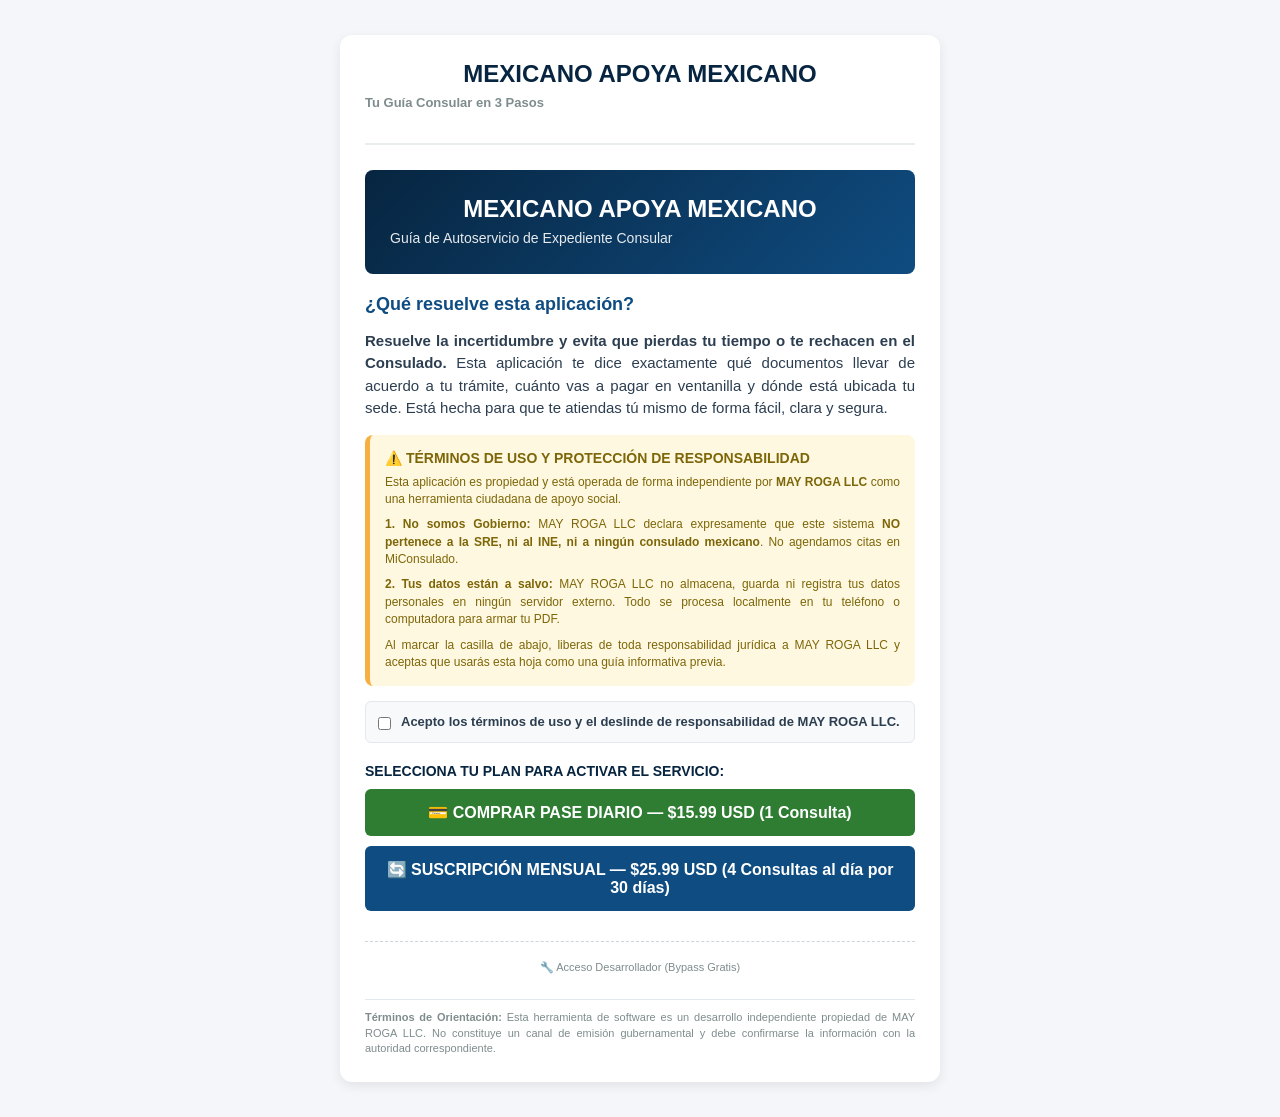
==== static/index.html @ b771fd0f "Update security function and add Stripe integration" ====
<!-- static/index.html -->
<!DOCTYPE html>
<html lang="es">
<head>
 <meta charset="UTF-8">
 <meta name="viewport" content="width=device-width, initial-scale=1.0">
 <title>MEXICANO APOYA MEXICANO - Tu Guía Consular</title>
 <style>
 :root {
 --primary: #0f4c81;
 --primary-dark: #072540;
 --accent: #2e7d32;
 --danger: #c62828;
 --bg: #f4f6f9;
 --card: #ffffff;
 --text: #2c3e50;
 --muted: #7f8c8d;
 --warn: #f5b041;
 }
 * { box-sizing: border-box; margin: 0; padding: 0; font-family: 'Segoe UI', Arial, sans-serif; }
 body { background-color: var(--bg); color: var(--text); padding: 15px; font-size: 15px; }
 .container { max-width: 600px; margin: 20px auto; background: var(--card); padding: 25px; border-radius: 12px; box-shadow: 0 4px 12px rgba(0,0,0,0.08); }
 .header { text-align: center; margin-bottom: 25px; border-bottom: 2px solid #eaeded; padding-bottom: 15px; }
 .header h1 { color: var(--primary-dark); font-size: 24px; margin-bottom: 5px; }
 .header p { color: var(--muted); font-size: 13px; font-weight: bold; }
 .hero-banner { background: linear-gradient(135deg, var(--primary-dark) 0%, var(--primary) 100%); color: white; padding: 25px; border-radius: 8px; text-align: center; margin-bottom: 20px; }
 .hero-banner h1 { font-size: 24px; margin-bottom: 5px; color: white; border: none; }
 .hero-banner p { font-size: 14px; opacity: 0.9; margin: 0; }
 .step { display: none; }
 .step.active { display: block; }
 h2 { color: var(--primary); font-size: 18px; margin-bottom: 15px; font-weight: 600; }
 p { margin-bottom: 15px; line-height: 1.5; text-align: justify; }
 .form-group { margin-bottom: 18px; position: relative; }
 .form-group label { display: block; font-weight: bold; font-size: 13px; margin-bottom: 6px; text-transform: uppercase; color: var(--primary-dark); }
 .form-group input, .form-group select { width: 100%; padding: 12px; border: 2px solid #bdc3c7; border-radius: 6px; font-size: 15px; outline: none; }
 .form-group input:focus, .form-group select:focus { border-color: var(--primary); }
 .btn-voz { background: #edf2f7; border: 1px solid #cbd5e0; padding: 6px 12px; border-radius: 4px; font-size: 12px; cursor: pointer; font-weight: bold; margin-top: 5px; display: inline-flex; align-items: center; gap: 5px; color: var(--primary-dark); }
 .btn-voz:hover { background: #e2e8f0; }
 .btn { display: block; width: 100%; background: var(--primary); color: white; padding: 14px; border: none; border-radius: 6px; font-size: 16px; font-weight: bold; cursor: pointer; text-align: center; text-decoration: none; margin-top: 10px; transition: background 0.2s; }
 .btn:hover:not(:disabled) { background: var(--primary-dark); }
 .btn:disabled { background: #bdc3c7; cursor: not-allowed; }
 .btn-secondary { background: #7f8c8d; }
 .btn-secondary:hover { background: #616a6b; }
 .btn-danger { background: var(--danger); }
 .btn-danger:hover { background: #921b1b; }
 .grid-options { display: grid; grid-template-columns: 1fr; gap: 12px; margin: 20px 0; }
 .option-btn { background: #f8f9fa; border: 2px solid #e2e8f0; padding: 18px; border-radius: 8px; text-align: left; width: 100%; cursor: pointer; transition: 0.2s; }
 .option-btn:hover { border-color: var(--primary); background: #edf2f7; }
 .option-btn strong { display: block; font-size: 16px; color: var(--primary-dark); margin-bottom: 4px; }
 .option-btn span { display: block; font-size: 12px; color: var(--muted); white-space: normal; }
 .radio-group { display: flex; flex-direction: column; gap: 10px; margin-bottom: 20px; }
 .radio-label { display: flex; align-items: center; gap: 12px; background: #f8f9fa; padding: 14px; border: 2px solid #e2e8f0; border-radius: 6px; cursor: pointer; font-size: 16px; font-weight: bold; }
 .radio-label input { width: 18px; height: 18px; cursor: pointer; }
 .box-info { padding: 15px; border-radius: 8px; margin-bottom: 15px; font-size: 14px; border-left: 5px solid; }
 .box-info.success { background: #e8f5e9; border-left-color: var(--accent); color: #1b5e20; }
 .box-info.danger { background: #ffebee; border-left-color: var(--danger); color: #b71c1c; }
 .box-info.warning { background: #fff8e1; border-left-color: #f5b041; color: #7d6608; }
 .result-section { margin-top: 15px; border-top: 1px solid #e2e8f0; padding-top: 12px; }
 .result-section h3 { font-size: 13px; color: var(--primary); margin-bottom: 5px; text-transform: uppercase; }
 .result-section p { font-size: 14px; margin: 0 0 5px 0; }
 .result-list { list-style: none; padding-left: 0; }
 .result-list li { font-size: 14px; position: relative; padding-left: 15px; margin-bottom: 4px; }
 .result-list li::before { content: "•"; color: var(--primary); position: absolute; left: 0; font-weight: bold; }
 .pdf-modal { display: none; position: fixed; top: 0; left: 0; width: 100%; height: 100%; background: rgba(0,0,0,0.6); z-index: 1000; align-items: center; justify-content: center; padding: 15px; }
 .pdf-modal.active { display: flex; }
 .pdf-box { background: white; width: 100%; max-width: 550px; height: 80vh; border-radius: 8px; display: flex; flex-direction: column; overflow: hidden; box-shadow: 0 5px 20px rgba(0,0,0,0.3); }
 .pdf-header { background: #f8f9fa; padding: 12px 15px; display: flex; justify-content: space-between; align-items: center; border-bottom: 1px solid #e2e8f0; }
 .pdf-header h3 { font-size: 15px; color: var(--primary-dark); margin: 0; }
 .pdf-body { flex-grow: 1; background: #717d7e; }
 .pdf-footer { background: #f8f9fa; padding: 10px 15px; display: flex; justify-content: flex-end; border-top: 1px solid #e2e8f0; }
 .disclaimer { font-size: 11px; color: var(--muted); margin-top: 25px; text-align: justify; line-height: 1.4; border-top: 1px solid #e2e8f0; padding-top: 10px; }
 
 /* Estilos específicos para la Triple Revisión en letras rojas llamativas */
 .alerta-roja-critica { color: var(--danger); font-size: 17px; font-weight: bold; text-transform: uppercase; border: 2px dashed var(--danger); padding: 15px; border-radius: 8px; background: #fff5f5; margin-bottom: 20px; line-height: 1.4; text-align: justify; }
 </style>
</head>
<body>
<div class="container">
 <div class="header">
 <h1>MEXICANO APOYA MEXICANO</h1>
 <p>Tu Guía Consular en 3 Pasos</p>
 </div>

 <!-- PASO 0: EXPLICACIÓN DE ENTRADA, MURO DE PAGO STRIPE Y ACCESO DEV -->
 <div id="paso-legal" class="step active">
 <div class="hero-banner">
 <h1>MEXICANO APOYA MEXICANO</h1>
 <p>Guía de Autoservicio de Expediente Consular</p>
 </div>
 <h2>¿Qué resuelve esta aplicación?</h2>
 <p><strong>Resuelve la incertidumbre y evita que pierdas tu tiempo o te rechacen en el Consulado.</strong> Esta aplicación te dice exactamente qué documentos llevar de acuerdo a tu trámite, cuánto vas a pagar en ventanilla y dónde está ubicada tu sede. Está hecha para que te atiendas tú mismo de forma fácil, clara y segura.</p>
 
 <div class="box-info warning">
 <strong>⚠️ TÉRMINOS DE USO Y PROTECCIÓN DE RESPONSABILIDAD</strong>
 <p style="font-size: 12px; margin-top: 8px; margin-bottom: 8px; line-height: 1.45;">
 Esta aplicación es propiedad y está operada de forma independiente por <strong>MAY ROGA LLC</strong> como una herramienta ciudadana de apoyo social.
 </p>
 <p style="font-size: 12px; margin-bottom: 8px; line-height: 1.45;">
 <strong>1. No somos Gobierno:</strong> MAY ROGA LLC declara expresamente que este sistema <strong>NO pertenece a la SRE, ni al INE, ni a ningún consulado mexicano</strong>. No agendamos citas en MiConsulado.
 </p>
 <p style="font-size: 12px; margin-bottom: 8px; line-height: 1.45;">
 <strong>2. Tus datos están a salvo:</strong> MAY ROGA LLC no almacena, guarda ni registra tus datos personales en ningún servidor externo. Todo se procesa localmente en tu teléfono o computadora para armar tu PDF.
 </p>
 <p style="font-size: 12px; margin-bottom: 0; line-height: 1.45;">
 Al marcar la casilla de abajo, liberas de toda responsabilidad jurídica a MAY ROGA LLC y aceptas que usarás esta hoja como una guía informativa previa.
 </p>
 </div>

 <div style="background: #f8f9fa; padding: 12px; border-radius: 6px; border: 1px solid #e2e8f0; margin-bottom: 15px;">
  <label style="display: flex; align-items: flex-start; gap: 10px; cursor: pointer; font-size: 13px; font-weight: bold;">
   <input type="checkbox" id="check-legal" onchange="validarCheck()" style="margin-top: 3px; width: auto; height: auto;">
   <span>Acepto los términos de uso y el deslinde de responsabilidad de MAY ROGA LLC.</span>
  </label>
 </div>

 <!-- CONTENEDOR COMERCIAL: BOTONES DEL MURO DE PAGO DE STRIPE (DESACTIVADOS HASTA MARCAR LA CASILLA) -->
 <div id="muro-pago-stripe" style="margin-top: 20px;">
     <h3 style="font-size: 14px; color: var(--primary-dark); margin-bottom: 10px; text-transform: uppercase; font-weight: bold;">Selecciona tu plan para activar el servicio:</h3>
     <button id="btn-plan-diario" class="btn" style="background: var(--accent);" onclick="solicitarAccesoStripe('diario')" disabled>💳 COMPRAR PASE DIARIO — $15.99 USD (1 Consulta)</button>
     <button id="btn-plan-mensual" class="btn" style="background: var(--primary);" onclick="solicitarAccesoStripe('mensual')" disabled>🔄 SUSCRIPCIÓN MENSUAL — $25.99 USD (4 Consultas al día por 30 días)</button>
 </div>

 <!-- BOTÓN DE ACCESO DE CONFIANZA PARA CONTINUAR TRAS EL PAGO -->
 <button id="btn-comenzar" class="btn btn-secondary" style="display:none;" onclick="irAPaso('paso-datos')">ENTENDIDO Y COMENZAR FORMULARIO</button>

 <!-- BOTÓN OCULTO PARA EL DESARROLLADOR (BYPASS DE PAGO) -->
 <div style="margin-top: 30px; text-align: center; border-top: 1px dashed #cbd5e0; padding-top: 15px;">
     <a href="#" style="font-size: 11px; color: var(--muted); text-decoration: none;" onclick="document.getElementById('form-dev-oculto').style.display='block'; return false;">🔧 Acceso Desarrollador (Bypass Gratis)</a>
     <div id="form-dev-oculto" style="display: none; margin-top: 10px; background: #edf2f7; padding: 10px; border-radius: 6px;">
         <input type="text" id="dev-user" placeholder="Username" style="margin-bottom: 5px; padding: 6px; font-size: 12px; width: 100%;">
         <input type="password" id="dev-pass" placeholder="Password" style="margin-bottom: 5px; padding: 6px; font-size: 12px; width: 100%;">
         <button type="button" class="btn" style="padding: 6px; font-size: 12px; margin: 0;" onclick="bypassDesarrollador(document.getElementById('dev-user').value, document.getElementById('dev-pass').value)">Validar Acceso</button>
     </div>
 </div>
 </div>

 <!-- PASO 1: TUS DATOS BÁSICOS -->
 <div id="paso-datos" class="step">
 <h2>Paso 1: Tus Datos Básicos de Ventanilla</h2>
 <p>Escribe tu información tal como viene en tus papeles. Esto se imprimirá en tu hoja para que la leas si te pones nervioso frente al cónsul.</p>
 
 <div class="form-group">
  <label>Nombre y Apellidos Completos:</label>
  <input type="text" id="input-nombre" placeholder="Ej. Juan Pérez López">
  <button type="button" id="btn-voz-nombre" class="btn-voz" onclick="activarMicrofono('input-nombre')">🎙️ Dictar Nombre</button>
 </div>
 
 <div class="form-group">
  <label>Fecha de Nacimiento:</label>
  <input type="text" id="input-fecha" placeholder="Ej. 15 de Mayo de 1985">
  <button type="button" id="btn-voz-fecha" class="btn-voz" onclick="activarMicrofono('input-fecha')">🎙️ Dictar Fecha</button>
 </div>

 <div class="form-group">
  <label>¿Qué edad tienes? (Escribe solo números):</label>
  <input type="number" id="input-edad" placeholder="Ej. 34">
 </div>

 <div class="form-group">
  <label>Lugar de Origen (Estado de México):</label>
  <select id="input-origen">
   <option value="Michoacán">Michoacán</option>
   <option value="Jalisco">Jalisco</option>
   <option value="Guanajuato">Guanajuato</option>
   <option value="Puebla">Puebla</option>
   <option value="Guerrero">Guerrero</option>
   <option value="Oaxaca">Oaxaca</option>
   <option value="Veracruz">Veracruz</option>
   <option value="Estado de México">Estado de México</option>
   <option value="Ciudad de México">Ciudad de México</option>
   <option value="Nací en USA (Hijo de padres mexicanos)">Nací en USA (Hijo de padres mexicanos)</option>
   <option value="Otro Estado de México">Otro Estado de México</option>
  </select>
 </div>
 
 <div class="form-group">
  <label>Dirección Completa en Estados Unidos:</label>
  <input type="text" id="input-direccion" placeholder="Calle, Número, Ciudad, Estado, Código Postal">
  <button type="button" id="btn-voz-direccion" class="btn-voz" onclick="activarMicrofono('input-direccion')">🎙️ Dictar Dirección</button>
 </div>
 
 <div class="form-group">
  <label>Teléfono de Contacto de 10 dígitos:</label>
  <input type="tel" id="input-tel" placeholder="Ej. 786-647-1371">
 </div>
 
 <div class="form-group">
  <label>Selecciona haciendo CLIC el Estado donde vives actualmente en USA:</label>
  <select id="input-estado">
   <option value="California">California</option>
   <option value="Texas">Texas</option>
   <option value="Florida">Florida</option>
   <option value="Illinois">Illinois</option>
   <option value="New York">New York</option>
   <option value="Arizona">Arizona</option>
   <option value="Otro">Otro Estado</option>
  </select>
 </div>
 <button class="btn" onclick="iniciarMecanismoRevision()">Siguiente: Revisar mis Datos</button>
 </div>

 <!-- PASO INTERMEDIO: CAJA DE DOBLE ALERTA Y TRIPLE CLIC OBLIGATORIO -->
 <div id="paso-triple-revision" class="step">
 <h2>🔒 Caja de Doble Alerta y Confirmación Obligatoria</h2>
 <p>Por favor escucha con mucha atención y lee la advertencia en letras rojas antes de presionar el botón.</p>
 
 <div id="texto-alerta-revision" class="alerta-roja-critica"></div>
 <div id="resumen-visual-datos" style="background: #f8f9fa; padding: 15px; border-radius: 6px; margin-bottom: 20px; border: 1px solid #cbd5e0; font-size: 14px;"></div>
 
 <div style="display: grid; grid-template-columns: 1fr 1fr; gap: 10px;">
     <button id="btn-confirmar-revision" class="btn" style="background: var(--accent); margin:0;" onclick="avanzarClicRevision()">SÍ, YA REVISÉ (1/3)</button>
     <button class="btn btn-danger" style="margin:0;" onclick="irAPaso('paso-datos')">📝 CORREGIR DATOS</button>
 </div>
 </div>

 <!-- PASO 2: SELECCIONA TU TRÁMITE -->
 <div id="paso-tramites" class="step">
 <h2>Paso 2: Selecciona tu Trámite</h2>
 <p>Presiona el documento oficial que necesitas gestionar:</p>
 <div id="lista-tramites" class="grid-options"></div>
 <button class="btn btn-secondary" onclick="irAPaso('paso-datos')">Atrás: Corregir mis Datos</button>
 </div>

 <!-- PASO 3: PREGUNTAS SÍ / NO ADAPTATIVAS -->
 <div id="paso-preguntas" class="step">
 <h2 id="pregunta-titulo">Revisión de Papeles</h2>
 <p id="pregunta-texto" style="font-size: 16px; font-weight: bold; color: var(--primary-dark); margin-bottom: 20px;"></p>
 <div id="contenedor-opciones" class="radio-group"></div>
 <button class="btn btn-secondary" onclick="abortarCuestionario()">Atrás: Cambiar de Trámite</button>
 </div>

 <!-- PASO 4: VISTA DE RESULTADOS DE LA HOJA DE RUTA FINAL -->
 <div id="paso-resultado" class="step">
 <h2>Paso 3: Tu Hoja de Ruta Consular</h2>
 <div id="res-caja-estado" class="box-info"></div>
 
 <div class="box-info success" style="border-left-color: var(--primary); background: #e8f4fd; color: #1d4ed8;">
 <strong>Tu Sede Consular Asignada:</strong>
 <p id="res-consulado" style="font-weight: bold; margin-top: 5px; margin-bottom: 2px;"></p>
 <p id="res-direccion" style="font-size: 13px; margin: 0;"></p>
 <p id="res-telefono" style="font-size: 13px; margin: 0;"></p>
 </div>

 <div id="resultado-detalles" style="background: #fdfefe; border: 1px solid #e2e8f0; padding: 15px; border-radius: 8px; margin-bottom: 20px;">
 <div class="result-section">
 <h3>Costo de Derechos Consulares:</h3>
 <p id="res-pago" style="font-weight: bold; color: var(--accent); font-size: 16px;"></p>
 </div>
 <div class="result-section">
 <h3>Estatus de tu Cita Obligatoria:</h3>
 <p id="res-cita" style="font-weight: bold;"></p>
 </div>
 <div class="result-section">
 <h3>Documentos Oficiales Requeridos:</h3>
 <ul id="res-requisitos" class="result-list"></ul>
 </div>
 <div id="seccion-faltantes" class="result-section">
 <h3 style="color: var(--danger);">¡Atención! Te hace falta conseguir esto exactamente:</h3>
 <ul id="res-faltantes" class="result-list" style="color: var(--danger); font-weight: bold;"></ul>
 </div>
 <div class="result-section">
 <h3>Pasos Recomendados:</h3>
 <ul id="res-acciones" class="result-list"></ul>
 </div>
 </div>

 <button id="pdfPreview" class="btn" style="background: #117a65;" onclick="verVistaPrevia()">👁️ REVISAR ANTES (VISTA PREVIA EN PANTALLA)</button>
 <button id="pdf" class="btn" onclick="descargarPDF()">📥 GUARDAR HOJA DE RUTA FINAL (PDF)</button>
 <button class="btn btn-secondary" onclick="reiniciarTodo()">📝 REESCRIBIR DATOS (CORREGIR ERROR)</button>
 <a id="lnk-consulado-oficial" href="#" target="_blank" class="btn" style="background: #7d6608; color: white; display: none; text-align: center;">🌐 SITIO WEB OFICIAL DEL CONSULADO</a>
 <button class="btn btn-danger" onclick="reiniciarTodo()">CERRAR SESIÓN Y SALIR</button>
 </div>

 <!-- VENTANA EMERGENTE (MODAL DE REVISIÓN DOCUMENTAL DEL VISOR) -->
 <div id="modal-pdf" class="pdf-modal">
 <div class="pdf-box">
 <div class="pdf-header">
 <h3>Revisión de tu Guía Consular</h3>
 <button onclick="cerrarVistaPrevia()" style="background:none; border:none; font-size:24px; cursor:pointer; color:#aaa;">&times;</button>
 </div>
 <div class="pdf-body">
 <iframe id="pdf-frame" src="" width="100%" height="100%" style="border:none;"></iframe>
 </div>
 <div class="pdf-footer">
 <button class="btn btn-secondary" style="margin:0; padding:8px 15px; font-size:13px;" onclick="cerrarVistaPrevia()">CERRAR REVISIÓN</button>
 </div>
 </div>
 </div>

 <!-- NOTA LEGAL / TÉRMINOS EN EL PIE DE PÁGINA PARA BLINDAJE DE MAY ROGA LLC -->
 <footer class="disclaimer">
 <strong>Términos de Orientación:</strong> Esta herramienta de software es un desarrollo independiente propiedad de MAY ROGA LLC. No constituye un canal de emisión gubernamental y debe confirmarse la información con la autoridad correspondiente.
 </footer>
</div> <!-- CIERRE CORRECTO DEL CONTENEDOR '.CONTAINER' -->

<!-- FUNCIÓN COMPLEMENTARIA DE SEGURIDAD INTEGRADA Y BLOQUE COMERCIAL DE STRIPE -->
<script>
function validarCheck() {
    const chk = document.getElementById('check-legal');
    const btnDiario = document.getElementById('btn-plan-diario');
    const btnMensual = document.getElementById('btn-plan-mensual');
    const btnComenzar = document.getElementById('btn-comenzar');
    
    if (chk) {
        if (btnDiario) btnDiario.disabled = !chk.checked;
        if (btnMensual) btnMensual.disabled = !chk.checked;
        if (btnComenzar) btnComenzar.disabled = !chk.checked;
    }
}

// 1. DISPARADOR PARA RE-DIRECCIONAR AL CLIENTE AL CHECKOUT DE STRIPE
async function solicitarAccesoStripe(tipoPlan) {
    try {
        let res = await fetch(`/api/checkout?plan=${tipoPlan}`, { method: 'POST' });
        let data = await res.json();
        if (data.url) {
            window.location.href = data.url; // Abrir la pasarela de cobro de Stripe
        } else {
            alert("Ocurrió un problema con el enlace de pago de Stripe. Intenta de nuevo.");
        }
    } catch(e) { 
        alert("Error de red al intentar conectar con Stripe."); 
    }
}

// 2. FUNCIÓN DE BYPASS GRATUITO PARA EL DESARROLLADOR CON INMUNIDAD DE REINICIOS
async function bypassDesarrollador(user, pass) {
    if (!user || !pass) { alert("Por favor escribe tu usuario y contraseña."); return; }
    try {
        let res = await fetch('/api/login-developer', {
            method: 'POST',
            headers: { 'Content-Type': 'application/json' },
            body: JSON.stringify({ username: user, password: pass })
        });
        let data = await res.json();
        if (res.ok && data.ok) {
            // Guardamos el estatus en el almacenamiento del navegador
            localStorage.setItem("modo_desarrollador", "activo");
            document.cookie = `token=${data.token}; path=/; max-age=86400; samesite=lax`;
            alert("¡Acceso de desarrollador aprobado! El muro de pago ha sido desactivado.");
            window.location.href = "/";
        } else { 
            alert("Credenciales incorrectas."); 
        }
    } catch(e) { 
        alert("Error al intentar validar tus credenciales."); 
    }
}

// 3. CAPTURAR RESPUESTA DE STRIPE TRAS EL PAGO EXITOSO
function capturarRespuestaStripe() {
    const urlParams = new URLSearchParams(window.location.search);
    const success = urlParams.get('stripe_success');
    const sessionId = urlParams.get('session_id');
    if (success === "true" && sessionId) {
        document.cookie = `token=${sessionId}; path=/; max-age=86400; samesite=lax`;
        localStorage.setItem("pago_stripe_activo", "activo");
        alert("¡Tu pago ha sido verificado con éxito!");
        window.location.href = "/";
    }
}

// Escuchar de forma automática el estatus al encender la página
document.addEventListener("DOMContentLoaded", () => {
    capturarRespuestaStripe();
    
    if (document.cookie.includes("token=") || localStorage.getItem("modo_desarrollador") === "activo" || localStorage.getItem("pago_stripe_activo") === "activo") {
        // Forzar bypass visual de botones si ya estamos autorizados
        const muro = document.getElementById('muro-pago-stripe');
        const btnComenzar = document.getElementById('btn-comenzar');
        if (muro) muro.style.display = 'none';
        if (btnComenzar) btnComenzar.style.display = 'block';
    }
});
</script>

<!-- Carga del archivo JavaScript externo optimizado con control de caché de versión -->
<script src="/static/app.js?v=10.0.6"></script>
</body>
</html>
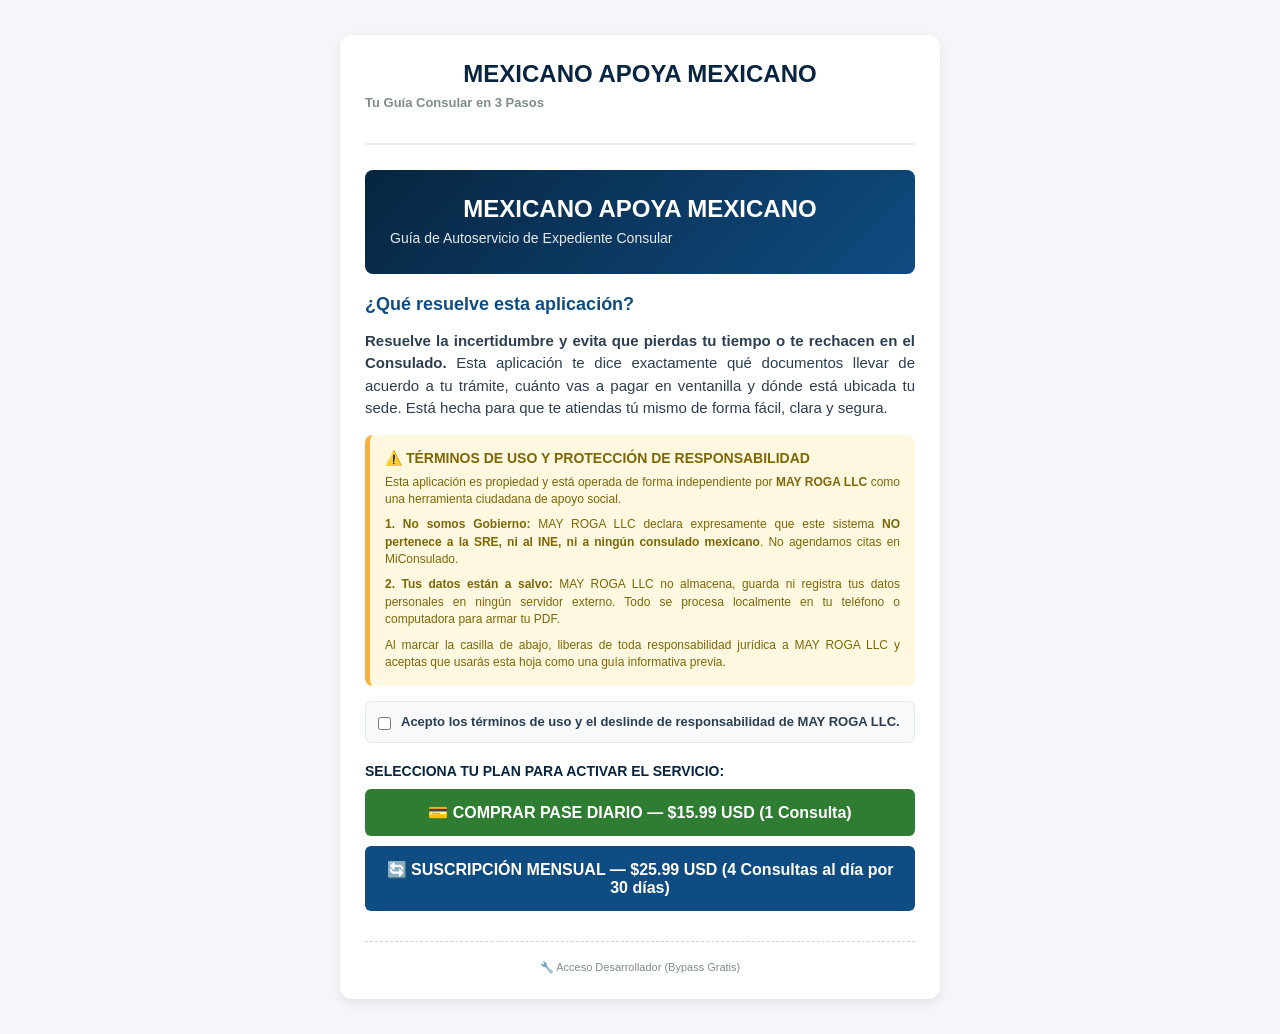
==== commit ba7bae16: "Update index.html" ====
--- a/static/index.html
+++ b/static/index.html
@@ -69,8 +69,6 @@
  .pdf-body { flex-grow: 1; background: #717d7e; }
  .pdf-footer { background: #f8f9fa; padding: 10px 15px; display: flex; justify-content: flex-end; border-top: 1px solid #e2e8f0; }
  .disclaimer { font-size: 11px; color: var(--muted); margin-top: 25px; text-align: justify; line-height: 1.4; border-top: 1px solid #e2e8f0; padding-top: 10px; }
- 
- /* Estilos específicos para la Triple Revisión en letras rojas llamativas */
  .alerta-roja-critica { color: var(--danger); font-size: 17px; font-weight: bold; text-transform: uppercase; border: 2px dashed var(--danger); padding: 15px; border-radius: 8px; background: #fff5f5; margin-bottom: 20px; line-height: 1.4; text-align: justify; }
  </style>
 </head>
@@ -81,7 +79,7 @@
  <p>Tu Guía Consular en 3 Pasos</p>
  </div>
 
- <!-- PASO 0: EXPLICACIÓN DE ENTRADA, MURO DE PAGO STRIPE Y ACCESO DEV -->
+ <!-- PASO 0: EXPLICACIÓN DE ENTRADA Y AVISO LEGAL -->
  <div id="paso-legal" class="step active">
  <div class="hero-banner">
  <h1>MEXICANO APOYA MEXICANO</h1>
@@ -105,7 +103,6 @@
  Al marcar la casilla de abajo, liberas de toda responsabilidad jurídica a MAY ROGA LLC y aceptas que usarás esta hoja como una guía informativa previa.
  </p>
  </div>
-
  <div style="background: #f8f9fa; padding: 12px; border-radius: 6px; border: 1px solid #e2e8f0; margin-bottom: 15px;">
   <label style="display: flex; align-items: flex-start; gap: 10px; cursor: pointer; font-size: 13px; font-weight: bold;">
    <input type="checkbox" id="check-legal" onchange="validarCheck()" style="margin-top: 3px; width: auto; height: auto;">
@@ -113,268 +110,151 @@
   </label>
  </div>
 
- <!-- CONTENEDOR COMERCIAL: BOTONES DEL MURO DE PAGO DE STRIPE (DESACTIVADOS HASTA MARCAR LA CASILLA) -->
  <div id="muro-pago-stripe" style="margin-top: 20px;">
      <h3 style="font-size: 14px; color: var(--primary-dark); margin-bottom: 10px; text-transform: uppercase; font-weight: bold;">Selecciona tu plan para activar el servicio:</h3>
      <button id="btn-plan-diario" class="btn" style="background: var(--accent);" onclick="solicitarAccesoStripe('diario')" disabled>💳 COMPRAR PASE DIARIO — $15.99 USD (1 Consulta)</button>
      <button id="btn-plan-mensual" class="btn" style="background: var(--primary);" onclick="solicitarAccesoStripe('mensual')" disabled>🔄 SUSCRIPCIÓN MENSUAL — $25.99 USD (4 Consultas al día por 30 días)</button>
  </div>
 
- <!-- BOTÓN DE ACCESO DE CONFIANZA PARA CONTINUAR TRAS EL PAGO -->
  <button id="btn-comenzar" class="btn btn-secondary" style="display:none;" onclick="irAPaso('paso-datos')">ENTENDIDO Y COMENZAR FORMULARIO</button>
 
- <!-- BOTÓN OCULTO PARA EL DESARROLLADOR (BYPASS DE PAGO) -->
  <div style="margin-top: 30px; text-align: center; border-top: 1px dashed #cbd5e0; padding-top: 15px;">
      <a href="#" style="font-size: 11px; color: var(--muted); text-decoration: none;" onclick="document.getElementById('form-dev-oculto').style.display='block'; return false;">🔧 Acceso Desarrollador (Bypass Gratis)</a>
      <div id="form-dev-oculto" style="display: none; margin-top: 10px; background: #edf2f7; padding: 10px; border-radius: 6px;">
          <input type="text" id="dev-user" placeholder="Username" style="margin-bottom: 5px; padding: 6px; font-size: 12px; width: 100%;">
          <input type="password" id="dev-pass" placeholder="Password" style="margin-bottom: 5px; padding: 6px; font-size: 12px; width: 100%;">
-         <button type="button" class="btn" style="padding: 6px; font-size: 12px; margin: 0;" onclick="bypassDesarrollador(document.getElementById('dev-user').value, document.getElementById('dev-pass').value)">Validar Acceso</button>
-     </div>
- </div>
- </div>
-
- <!-- PASO 1: TUS DATOS BÁSICOS -->
- <div id="paso-datos" class="step">
- <h2>Paso 1: Tus Datos Básicos de Ventanilla</h2>
- <p>Escribe tu información tal como viene en tus papeles. Esto se imprimirá en tu hoja para que la leas si te pones nervioso frente al cónsul.</p>
- 
- <div class="form-group">
-  <label>Nombre y Apellidos Completos:</label>
-  <input type="text" id="input-nombre" placeholder="Ej. Juan Pérez López">
-  <button type="button" id="btn-voz-nombre" class="btn-voz" onclick="activarMicrofono('input-nombre')">🎙️ Dictar Nombre</button>
- </div>
- 
- <div class="form-group">
-  <label>Fecha de Nacimiento:</label>
-  <input type="text" id="input-fecha" placeholder="Ej. 15 de Mayo de 1985">
-  <button type="button" id="btn-voz-fecha" class="btn-voz" onclick="activarMicrofono('input-fecha')">🎙️ Dictar Fecha</button>
- </div>
-
- <div class="form-group">
-  <label>¿Qué edad tienes? (Escribe solo números):</label>
-  <input type="number" id="input-edad" placeholder="Ej. 34">
- </div>
-
- <div class="form-group">
-  <label>Lugar de Origen (Estado de México):</label>
-  <select id="input-origen">
-   <option value="Michoacán">Michoacán</option>
-   <option value="Jalisco">Jalisco</option>
-   <option value="Guanajuato">Guanajuato</option>
-   <option value="Puebla">Puebla</option>
-   <option value="Guerrero">Guerrero</option>
-   <option value="Oaxaca">Oaxaca</option>
-   <option value="Veracruz">Veracruz</option>
-   <option value="Estado de México">Estado de México</option>
-   <option value="Ciudad de México">Ciudad de México</option>
-   <option value="Nací en USA (Hijo de padres mexicanos)">Nací en USA (Hijo de padres mexicanos)</option>
-   <option value="Otro Estado de México">Otro Estado de México</option>
-  </select>
- </div>
- 
- <div class="form-group">
-  <label>Dirección Completa en Estados Unidos:</label>
-  <input type="text" id="input-direccion" placeholder="Calle, Número, Ciudad, Estado, Código Postal">
-  <button type="button" id="btn-voz-direccion" class="btn-voz" onclick="activarMicrofono('input-direccion')">🎙️ Dictar Dirección</button>
- </div>
- 
- <div class="form-group">
-  <label>Teléfono de Contacto de 10 dígitos:</label>
-  <input type="tel" id="input-tel" placeholder="Ej. 786-647-1371">
- </div>
- 
- <div class="form-group">
-  <label>Selecciona haciendo CLIC el Estado donde vives actualmente en USA:</label>
-  <select id="input-estado">
-   <option value="California">California</option>
-   <option value="Texas">Texas</option>
-   <option value="Florida">Florida</option>
-   <option value="Illinois">Illinois</option>
-   <option value="New York">New York</option>
-   <option value="Arizona">Arizona</option>
-   <option value="Otro">Otro Estado</option>
-  </select>
- </div>
- <button class="btn" onclick="iniciarMecanismoRevision()">Siguiente: Revisar mis Datos</button>
- </div>
-
- <!-- PASO INTERMEDIO: CAJA DE DOBLE ALERTA Y TRIPLE CLIC OBLIGATORIO -->
- <div id="paso-triple-revision" class="step">
- <h2>🔒 Caja de Doble Alerta y Confirmación Obligatoria</h2>
- <p>Por favor escucha con mucha atención y lee la advertencia en letras rojas antes de presionar el botón.</p>
- 
- <div id="texto-alerta-revision" class="alerta-roja-critica"></div>
- <div id="resumen-visual-datos" style="background: #f8f9fa; padding: 15px; border-radius: 6px; margin-bottom: 20px; border: 1px solid #cbd5e0; font-size: 14px;"></div>
- 
- <div style="display: grid; grid-template-columns: 1fr 1fr; gap: 10px;">
-     <button id="btn-confirmar-revision" class="btn" style="background: var(--accent); margin:0;" onclick="avanzarClicRevision()">SÍ, YA REVISÉ (1/3)</button>
-     <button class="btn btn-danger" style="margin:0;" onclick="irAPaso('paso-datos')">📝 CORREGIR DATOS</button>
- </div>
- </div>
-
- <!-- PASO 2: SELECCIONA TU TRÁMITE -->
- <div id="paso-tramites" class="step">
- <h2>Paso 2: Selecciona tu Trámite</h2>
- <p>Presiona el documento oficial que necesitas gestionar:</p>
- <div id="lista-tramites" class="grid-options"></div>
- <button class="btn btn-secondary" onclick="irAPaso('paso-datos')">Atrás: Corregir mis Datos</button>
- </div>
-
- <!-- PASO 3: PREGUNTAS SÍ / NO ADAPTATIVAS -->
- <div id="paso-preguntas" class="step">
- <h2 id="pregunta-titulo">Revisión de Papeles</h2>
- <p id="pregunta-texto" style="font-size: 16px; font-weight: bold; color: var(--primary-dark); margin-bottom: 20px;"></p>
- <div id="contenedor-opciones" class="radio-group"></div>
- <button class="btn btn-secondary" onclick="abortarCuestionario()">Atrás: Cambiar de Trámite</button>
- </div>
-
- <!-- PASO 4: VISTA DE RESULTADOS DE LA HOJA DE RUTA FINAL -->
- <div id="paso-resultado" class="step">
- <h2>Paso 3: Tu Hoja de Ruta Consular</h2>
- <div id="res-caja-estado" class="box-info"></div>
- 
- <div class="box-info success" style="border-left-color: var(--primary); background: #e8f4fd; color: #1d4ed8;">
- <strong>Tu Sede Consular Asignada:</strong>
- <p id="res-consulado" style="font-weight: bold; margin-top: 5px; margin-bottom: 2px;"></p>
- <p id="res-direccion" style="font-size: 13px; margin: 0;"></p>
- <p id="res-telefono" style="font-size: 13px; margin: 0;"></p>
- </div>
-
- <div id="resultado-detalles" style="background: #fdfefe; border: 1px solid #e2e8f0; padding: 15px; border-radius: 8px; margin-bottom: 20px;">
- <div class="result-section">
- <h3>Costo de Derechos Consulares:</h3>
- <p id="res-pago" style="font-weight: bold; color: var(--accent); font-size: 16px;"></p>
- </div>
- <div class="result-section">
- <h3>Estatus de tu Cita Obligatoria:</h3>
- <p id="res-cita" style="font-weight: bold;"></p>
- </div>
- <div class="result-section">
- <h3>Documentos Oficiales Requeridos:</h3>
- <ul id="res-requisitos" class="result-list"></ul>
- </div>
- <div id="seccion-faltantes" class="result-section">
- <h3 style="color: var(--danger);">¡Atención! Te hace falta conseguir esto exactamente:</h3>
- <ul id="res-faltantes" class="result-list" style="color: var(--danger); font-weight: bold;"></ul>
- </div>
- <div class="result-section">
- <h3>Pasos Recomendados:</h3>
- <ul id="res-acciones" class="result-list"></ul>
- </div>
- </div>
-
- <button id="pdfPreview" class="btn" style="background: #117a65;" onclick="verVistaPrevia()">👁️ REVISAR ANTES (VISTA PREVIA EN PANTALLA)</button>
- <button id="pdf" class="btn" onclick="descargarPDF()">📥 GUARDAR HOJA DE RUTA FINAL (PDF)</button>
- <button class="btn btn-secondary" onclick="reiniciarTodo()">📝 REESCRIBIR DATOS (CORREGIR ERROR)</button>
- <a id="lnk-consulado-oficial" href="#" target="_blank" class="btn" style="background: #7d6608; color: white; display: none; text-align: center;">🌐 SITIO WEB OFICIAL DEL CONSULADO</a>
- <button class="btn btn-danger" onclick="reiniciarTodo()">CERRAR SESIÓN Y SALIR</button>
- </div>
-
- <!-- VENTANA EMERGENTE (MODAL DE REVISIÓN DOCUMENTAL DEL VISOR) -->
- <div id="modal-pdf" class="pdf-modal">
- <div class="pdf-box">
- <div class="pdf-header">
- <h3>Revisión de tu Guía Consular</h3>
- <button onclick="cerrarVistaPrevia()" style="background:none; border:none; font-size:24px; cursor:pointer; color:#aaa;">&times;</button>
- </div>
- <div class="pdf-body">
- <iframe id="pdf-frame" src="" width="100%" height="100%" style="border:none;"></iframe>
- </div>
- <div class="pdf-footer">
- <button class="btn btn-secondary" style="margin:0; padding:8px 15px; font-size:13px;" onclick="cerrarVistaPrevia()">CERRAR REVISIÓN</button>
- </div>
- </div>
- </div>
-
- <!-- NOTA LEGAL / TÉRMINOS EN EL PIE DE PÁGINA PARA BLINDAJE DE MAY ROGA LLC -->
- <footer class="disclaimer">
- <strong>Términos de Orientación:</strong> Esta herramienta de software es un desarrollo independiente propiedad de MAY ROGA LLC. No constituye un canal de emisión gubernamental y debe confirmarse la información con la autoridad correspondiente.
- </footer>
-</div> <!-- CIERRE CORRECTO DEL CONTENEDOR '.CONTAINER' -->
-
-<!-- FUNCIÓN COMPLEMENTARIA DE SEGURIDAD INTEGRADA Y BLOQUE COMERCIAL DE STRIPE -->
+<div style="margin-top: 30px; text-align: center; border-top: 1px dashed #cbd5e0; padding-top: 15px;">
+    <a href="#" style="font-size: 11px; color: var(--muted); text-decoration: none;" onclick="document.getElementById('form-dev-oculto').style.display='block'; return false;">🔧 Acceso Desarrollador (Bypass Gratis)</a>
+    <div id="form-dev-oculto" style="display: none; margin-top: 10px; background: #edf2f7; padding: 10px; border-radius: 6px;">
+        <input type="text" id="dev-user" placeholder="Username" style="margin-bottom: 5px; padding: 6px; font-size: 12px; width: 100%;">
+        <input type="password" id="dev-pass" placeholder="Password" style="margin-bottom: 5px; padding: 6px; font-size: 12px; width: 100%;">
+        <button type="button" class="btn btn-primary btn-sm mt-1" style="font-size: 12px; width: 100%;">Validar Acceso</button>
+    </div>
+</div>
+
+<div class="step-container mt-4">
+    <h2>Paso 1: Tus Datos Básicos de Ventanilla</h2>
+    <p>Escribe tu información tal como viene en tus papeles. Esto se imprimirá en tu hoja para que la leas si te pones nervioso frente al cónsul.</p>
+    
+    <div class="form-group">
+        <label>Nombre y Apellidos Completos:</label>
+        <input type="text" class="form-control">
+        <button type="button" class="btn btn-secondary btn-sm mt-1">🎙️ Dictar Nombre</button>
+    </div>
+
+    <div class="form-group">
+        <label>Fecha de Nacimiento:</label>
+        <input type="date" class="form-control">
+        <button type="button" class="btn btn-secondary btn-sm mt-1">🎙️ Dictar Fecha</button>
+    </div>
+
+    <div class="form-group">
+        <label>¿Qué edad tienes? (Se calcula automático al escribir la fecha):</label>
+        <input type="text" class="form-control" readonly>
+    </div>
+
+    <div class="form-group">
+        <label>Lugar de Origen (Estado de México):</label>
+        <select id="input-origen" class="form-control">
+            <option value="Michoacán">Michoacán</option>
+            <option value="Jalisco">Jalisco</option>
+            <option value="Guanajuato">Guanajuato</option>
+            <option value="Puebla">Puebla</option>
+            <option value="Guerrero">Guerrero</option>
+            <option value="Oaxaca">Oaxaca</option>
+            <option value="Veracruz">Veracruz</option>
+            <option value="Estado de México">Estado de México</option>
+            <option value="Ciudad de México">Ciudad de México</option>
+            <option value="Nací en USA">Nací en USA (Hijo de padres mexicanos)</option>
+            <option value="Otro Estado de México">Otro Estado de México</option>
+        </select>
+    </div>
+
+    <div class="form-group">
+        <label>Dirección Completamente en Estados Unidos:</label>
+        <textarea class="form-control" rows="3"></textarea>
+        <button type="button" class="btn btn-secondary btn-sm mt-1">🎙️ Dictar Dirección</button>
+    </div>
+
+    <div class="form-group">
+        <label>Teléfono de Contacto de 10 dígitos:</label>
+        <input type="tel" class="form-control" maxlength="10">
+    </div>
+
+    <div class="form-group">
+        <label>Selecciona haciendo CLIC el Estado donde vives actualmente en USA:</label>
+        <select id="input-estado-actual" class="form-control">
+            <option value="California">California</option>
+            <option value="Texas">Texas</option>
+            <option value="Florida">Florida</option>
+            <option value="Illinois">Illinois</option>
+            <option value="New York">New York</option>
+            <option value="Arizona">Arizona</option>
+            <option value="Otro Estado">Otro Estado</option>
+        </select>
+    </div>
+
+    <div class="form-group mt-3">
+        <button type="button" class="btn btn-primary">Siguiente: Revisar mis Datos</button>
+    </div>
+</div>
+
+<div class="alert alert-danger mt-4">
+    <h4>🔒 Caja de Doble Alerta y Confirmación Obligatoria</h4>
+    <p>Por favor escucha con mucha atención y lee la advertencia en letras rojas antes de presionar el botón.</p>
+    <button type="button" class="btn btn-success">SÍ, YA REVISÉ (1/3)</button>
+    <button type="button" class="btn btn-warning">📝 CORREGIR DATOS</button>
+</div>
+
+<div class="step-container mt-4">
+    <h2>Paso 2: Selecciona tu Trámite</h2>
+    <p>Presiona el documento oficial que necesitas gestionar:</p>
+    <button type="button" class="btn btn-light">Atrás: Corregir mis Datos</button>
+    <button type="button" class="btn btn-info">Revisión de Papeles</button>
+    <button type="button" class="btn btn-light">Atrás: Cambiar de Trámite</button>
+</div>
+
+<div class="step-container mt-4">
+    <h2>Paso 3: Tu Hoja de Ruta Consular</h2>
+    <p><strong>Tu Sede Consular Asignada:</strong></p>
+    <p><strong>Costo de Derechos Consulares:</strong></p>
+    <p><strong>Estatus de tu Cita Obligatoria:</strong></p>
+    <p><strong>Documentos Oficiales Requeridos:</strong></p>
+    
+    <div class="alert alert-warning">
+        <strong>¡Atención!</strong> Te hace falta conseguir esto exactamente:
+    </div>
+    
+    <p><strong>Pasos Recomendados:</strong></p>
+</div>
+
+<div class="actions-container mt-3">
+    <button type="button" class="btn btn-outline-primary">👁️ REVISAR ANTES (VISTA PREVIA EN PANTALLA)</button>
+    <button type="button" class="btn btn-success">📥 GUARDAR HOJA DE RUTA FINAL (PDF)</button>
+    <button type="button" class="btn btn-danger">📝 REESCRIBIR DATOS (CORREGIR ERROR)</button>
+    <button type="button" class="btn btn-link">🌐 SITIO WEB OFICIAL DEL CONSULADO</button>
+    <button type="button" class="btn btn-dark">CERRAR SESIÓN Y SALIR</button>
+</div>
+
+<div class="modal-content mt-4">
+    <h3>Revisión de tu Guía Consular</h3>
+    <button type="button" class="close" aria-label="Close">
+        <span aria-hidden="true">&times;</span> CERRAR REVISIÓN
+    </button>
+</div>
+
+<footer class="mt-5 text-muted">
+    <small><strong>Términos de Orientación:</strong> Esta herramienta de software es un desarrollo independiente propiedad de MAY ROGA LLC. No constituye un canal de emisión gubernamental y debe confirmarse la información con la autoridad correspondiente.</small>
+</footer>
+
 <script>
 function validarCheck() {
     const chk = document.getElementById('check-legal');
     const btnDiario = document.getElementById('btn-plan-diario');
-    const btnMensual = document.getElementById('btn-plan-mensual');
-    const btnComenzar = document.getElementById('btn-comenzar');
-    
+    const btnMain = document.getElementById('btn-plan-mensual');
     if (chk) {
         if (btnDiario) btnDiario.disabled = !chk.checked;
-        if (btnMensual) btnMensual.disabled = !chk.checked;
-        if (btnComenzar) btnComenzar.disabled = !chk.checked;
+        if (btnMain) btnMain.disabled = !chk.checked;
     }
 }
-
-// 1. DISPARADOR PARA RE-DIRECCIONAR AL CLIENTE AL CHECKOUT DE STRIPE
-async function solicitarAccesoStripe(tipoPlan) {
-    try {
-        let res = await fetch(`/api/checkout?plan=${tipoPlan}`, { method: 'POST' });
-        let data = await res.json();
-        if (data.url) {
-            window.location.href = data.url; // Abrir la pasarela de cobro de Stripe
-        } else {
-            alert("Ocurrió un problema con el enlace de pago de Stripe. Intenta de nuevo.");
-        }
-    } catch(e) { 
-        alert("Error de red al intentar conectar con Stripe."); 
-    }
-}
-
-// 2. FUNCIÓN DE BYPASS GRATUITO PARA EL DESARROLLADOR CON INMUNIDAD DE REINICIOS
-async function bypassDesarrollador(user, pass) {
-    if (!user || !pass) { alert("Por favor escribe tu usuario y contraseña."); return; }
-    try {
-        let res = await fetch('/api/login-developer', {
-            method: 'POST',
-            headers: { 'Content-Type': 'application/json' },
-            body: JSON.stringify({ username: user, password: pass })
-        });
-        let data = await res.json();
-        if (res.ok && data.ok) {
-            // Guardamos el estatus en el almacenamiento del navegador
-            localStorage.setItem("modo_desarrollador", "activo");
-            document.cookie = `token=${data.token}; path=/; max-age=86400; samesite=lax`;
-            alert("¡Acceso de desarrollador aprobado! El muro de pago ha sido desactivado.");
-            window.location.href = "/";
-        } else { 
-            alert("Credenciales incorrectas."); 
-        }
-    } catch(e) { 
-        alert("Error al intentar validar tus credenciales."); 
-    }
-}
-
-// 3. CAPTURAR RESPUESTA DE STRIPE TRAS EL PAGO EXITOSO
-function capturarRespuestaStripe() {
-    const urlParams = new URLSearchParams(window.location.search);
-    const success = urlParams.get('stripe_success');
-    const sessionId = urlParams.get('session_id');
-    if (success === "true" && sessionId) {
-        document.cookie = `token=${sessionId}; path=/; max-age=86400; samesite=lax`;
-        localStorage.setItem("pago_stripe_activo", "activo");
-        alert("¡Tu pago ha sido verificado con éxito!");
-        window.location.href = "/";
-    }
-}
-
-// Escuchar de forma automática el estatus al encender la página
-document.addEventListener("DOMContentLoaded", () => {
-    capturarRespuestaStripe();
-    
-    if (document.cookie.includes("token=") || localStorage.getItem("modo_desarrollador") === "activo" || localStorage.getItem("pago_stripe_activo") === "activo") {
-        // Forzar bypass visual de botones si ya estamos autorizados
-        const muro = document.getElementById('muro-pago-stripe');
-        const btnComenzar = document.getElementById('btn-comenzar');
-        if (muro) muro.style.display = 'none';
-        if (btnComenzar) btnComenzar.style.display = 'block';
-    }
-});
 </script>
-
-<!-- Carga del archivo JavaScript externo optimizado con control de caché de versión -->
-<script src="/static/app.js?v=10.0.6"></script>
-</body>
-</html>
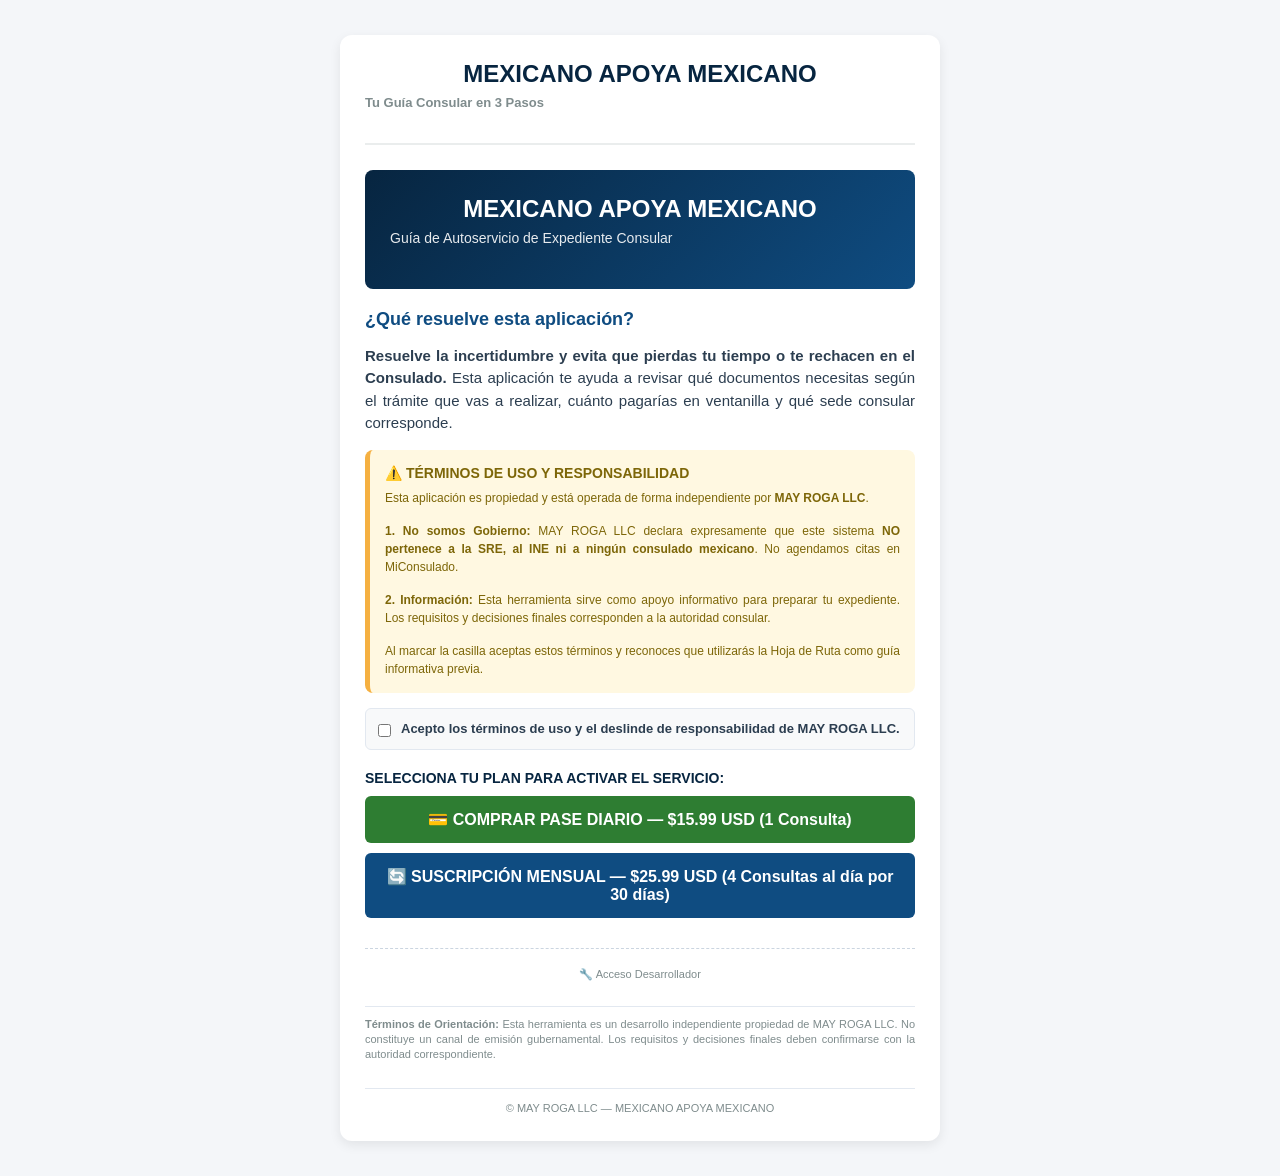
==== commit a7f9089b: "Update index.html" ====
--- a/static/index.html
+++ b/static/index.html
@@ -1,260 +1,277 @@
-<!-- static/index.html -->
 <!DOCTYPE html>
 <html lang="es">
 <head>
- <meta charset="UTF-8">
- <meta name="viewport" content="width=device-width, initial-scale=1.0">
- <title>MEXICANO APOYA MEXICANO - Tu Guía Consular</title>
- <style>
- :root {
- --primary: #0f4c81;
- --primary-dark: #072540;
- --accent: #2e7d32;
- --danger: #c62828;
- --bg: #f4f6f9;
- --card: #ffffff;
- --text: #2c3e50;
- --muted: #7f8c8d;
- --warn: #f5b041;
- }
- * { box-sizing: border-box; margin: 0; padding: 0; font-family: 'Segoe UI', Arial, sans-serif; }
- body { background-color: var(--bg); color: var(--text); padding: 15px; font-size: 15px; }
- .container { max-width: 600px; margin: 20px auto; background: var(--card); padding: 25px; border-radius: 12px; box-shadow: 0 4px 12px rgba(0,0,0,0.08); }
- .header { text-align: center; margin-bottom: 25px; border-bottom: 2px solid #eaeded; padding-bottom: 15px; }
- .header h1 { color: var(--primary-dark); font-size: 24px; margin-bottom: 5px; }
- .header p { color: var(--muted); font-size: 13px; font-weight: bold; }
- .hero-banner { background: linear-gradient(135deg, var(--primary-dark) 0%, var(--primary) 100%); color: white; padding: 25px; border-radius: 8px; text-align: center; margin-bottom: 20px; }
- .hero-banner h1 { font-size: 24px; margin-bottom: 5px; color: white; border: none; }
- .hero-banner p { font-size: 14px; opacity: 0.9; margin: 0; }
- .step { display: none; }
- .step.active { display: block; }
- h2 { color: var(--primary); font-size: 18px; margin-bottom: 15px; font-weight: 600; }
- p { margin-bottom: 15px; line-height: 1.5; text-align: justify; }
- .form-group { margin-bottom: 18px; position: relative; }
- .form-group label { display: block; font-weight: bold; font-size: 13px; margin-bottom: 6px; text-transform: uppercase; color: var(--primary-dark); }
- .form-group input, .form-group select { width: 100%; padding: 12px; border: 2px solid #bdc3c7; border-radius: 6px; font-size: 15px; outline: none; }
- .form-group input:focus, .form-group select:focus { border-color: var(--primary); }
- .btn-voz { background: #edf2f7; border: 1px solid #cbd5e0; padding: 6px 12px; border-radius: 4px; font-size: 12px; cursor: pointer; font-weight: bold; margin-top: 5px; display: inline-flex; align-items: center; gap: 5px; color: var(--primary-dark); }
- .btn-voz:hover { background: #e2e8f0; }
- .btn { display: block; width: 100%; background: var(--primary); color: white; padding: 14px; border: none; border-radius: 6px; font-size: 16px; font-weight: bold; cursor: pointer; text-align: center; text-decoration: none; margin-top: 10px; transition: background 0.2s; }
- .btn:hover:not(:disabled) { background: var(--primary-dark); }
- .btn:disabled { background: #bdc3c7; cursor: not-allowed; }
- .btn-secondary { background: #7f8c8d; }
- .btn-secondary:hover { background: #616a6b; }
- .btn-danger { background: var(--danger); }
- .btn-danger:hover { background: #921b1b; }
- .grid-options { display: grid; grid-template-columns: 1fr; gap: 12px; margin: 20px 0; }
- .option-btn { background: #f8f9fa; border: 2px solid #e2e8f0; padding: 18px; border-radius: 8px; text-align: left; width: 100%; cursor: pointer; transition: 0.2s; }
- .option-btn:hover { border-color: var(--primary); background: #edf2f7; }
- .option-btn strong { display: block; font-size: 16px; color: var(--primary-dark); margin-bottom: 4px; }
- .option-btn span { display: block; font-size: 12px; color: var(--muted); white-space: normal; }
- .radio-group { display: flex; flex-direction: column; gap: 10px; margin-bottom: 20px; }
- .radio-label { display: flex; align-items: center; gap: 12px; background: #f8f9fa; padding: 14px; border: 2px solid #e2e8f0; border-radius: 6px; cursor: pointer; font-size: 16px; font-weight: bold; }
- .radio-label input { width: 18px; height: 18px; cursor: pointer; }
- .box-info { padding: 15px; border-radius: 8px; margin-bottom: 15px; font-size: 14px; border-left: 5px solid; }
- .box-info.success { background: #e8f5e9; border-left-color: var(--accent); color: #1b5e20; }
- .box-info.danger { background: #ffebee; border-left-color: var(--danger); color: #b71c1c; }
- .box-info.warning { background: #fff8e1; border-left-color: #f5b041; color: #7d6608; }
- .result-section { margin-top: 15px; border-top: 1px solid #e2e8f0; padding-top: 12px; }
- .result-section h3 { font-size: 13px; color: var(--primary); margin-bottom: 5px; text-transform: uppercase; }
- .result-section p { font-size: 14px; margin: 0 0 5px 0; }
- .result-list { list-style: none; padding-left: 0; }
- .result-list li { font-size: 14px; position: relative; padding-left: 15px; margin-bottom: 4px; }
- .result-list li::before { content: "•"; color: var(--primary); position: absolute; left: 0; font-weight: bold; }
- .pdf-modal { display: none; position: fixed; top: 0; left: 0; width: 100%; height: 100%; background: rgba(0,0,0,0.6); z-index: 1000; align-items: center; justify-content: center; padding: 15px; }
- .pdf-modal.active { display: flex; }
- .pdf-box { background: white; width: 100%; max-width: 550px; height: 80vh; border-radius: 8px; display: flex; flex-direction: column; overflow: hidden; box-shadow: 0 5px 20px rgba(0,0,0,0.3); }
- .pdf-header { background: #f8f9fa; padding: 12px 15px; display: flex; justify-content: space-between; align-items: center; border-bottom: 1px solid #e2e8f0; }
- .pdf-header h3 { font-size: 15px; color: var(--primary-dark); margin: 0; }
- .pdf-body { flex-grow: 1; background: #717d7e; }
- .pdf-footer { background: #f8f9fa; padding: 10px 15px; display: flex; justify-content: flex-end; border-top: 1px solid #e2e8f0; }
- .disclaimer { font-size: 11px; color: var(--muted); margin-top: 25px; text-align: justify; line-height: 1.4; border-top: 1px solid #e2e8f0; padding-top: 10px; }
- .alerta-roja-critica { color: var(--danger); font-size: 17px; font-weight: bold; text-transform: uppercase; border: 2px dashed var(--danger); padding: 15px; border-radius: 8px; background: #fff5f5; margin-bottom: 20px; line-height: 1.4; text-align: justify; }
- </style>
+<meta charset="UTF-8">
+<meta name="viewport" content="width=device-width,initial-scale=1">
+<title>MEXICANO APOYA MEXICANO - Tu Guía Consular</title>
+<style>
+:root{--primary:#0f4c81;--primary-dark:#072540;--accent:#2e7d32;--danger:#c62828;--bg:#f4f6f9;--card:#fff;--text:#2c3e50;--muted:#7f8c8d;--warn:#f5b041}
+*{box-sizing:border-box;margin:0;padding:0;font-family:'Segoe UI',Arial,sans-serif}
+body{background:var(--bg);color:var(--text);padding:15px;font-size:15px}
+.container{max-width:600px;margin:20px auto;background:var(--card);padding:25px;border-radius:12px;box-shadow:0 4px 12px rgba(0,0,0,.08)}
+.header{text-align:center;margin-bottom:25px;border-bottom:2px solid #eaeded;padding-bottom:15px}
+.header h1{color:var(--primary-dark);font-size:24px;margin-bottom:5px}.header p{color:var(--muted);font-size:13px;font-weight:bold}
+.hero-banner{background:linear-gradient(135deg,var(--primary-dark),var(--primary));color:#fff;padding:25px;border-radius:8px;text-align:center;margin-bottom:20px}
+.hero-banner h1{font-size:24px;margin-bottom:5px}.hero-banner p{font-size:14px;opacity:.9}
+.step{display:none}.step.active{display:block}
+h2{color:var(--primary);font-size:18px;margin-bottom:15px;font-weight:600}
+h3{margin-bottom:10px}p{margin-bottom:15px;line-height:1.5;text-align:justify}
+.form-group{margin-bottom:18px;position:relative}.form-group label{display:block;font-weight:bold;font-size:13px;margin-bottom:6px;text-transform:uppercase;color:var(--primary-dark)}
+.form-group input,.form-group select{width:100%;padding:12px;border:2px solid #bdc3c7;border-radius:6px;font-size:15px;outline:none}
+.form-group input:focus,.form-group select:focus{border-color:var(--primary)}
+.btn-voz{background:#edf2f7;border:1px solid #cbd5e0;padding:6px 12px;border-radius:4px;font-size:12px;cursor:pointer;font-weight:bold;margin-top:5px;display:inline-flex;align-items:center;gap:5px;color:var(--primary-dark)}
+.btn{display:block;width:100%;background:var(--primary);color:#fff;padding:14px;border:0;border-radius:6px;font-size:16px;font-weight:bold;cursor:pointer;text-align:center;text-decoration:none;margin-top:10px;transition:.2s}
+.btn:hover:not(:disabled){background:var(--primary-dark)}.btn:disabled{background:#bdc3c7;cursor:not-allowed}
+.btn-secondary{background:#7f8c8d}.btn-danger{background:var(--danger)}.btn-warning{background:#d68910}.btn-dark{background:#273746}.btn-link{background:#117a65}
+.grid-options{display:grid;grid-template-columns:1fr;gap:12px;margin:20px 0}
+.option-btn{background:#f8f9fa;border:2px solid #e2e8f0;padding:18px;border-radius:8px;text-align:left;width:100%;cursor:pointer;transition:.2s}
+.option-btn:hover{border-color:var(--primary);background:#edf2f7}.option-btn strong{display:block;font-size:16px;color:var(--primary-dark);margin-bottom:4px}.option-btn span{display:block;font-size:12px;color:var(--muted)}
+.radio-group{display:flex;flex-direction:column;gap:10px;margin-bottom:20px}
+.radio-label{display:flex;align-items:center;gap:12px;background:#f8f9fa;padding:14px;border:2px solid #e2e8f0;border-radius:6px;cursor:pointer;font-size:16px;font-weight:bold}
+.radio-label input{width:18px;height:18px;cursor:pointer}
+.box-info{padding:15px;border-radius:8px;margin-bottom:15px;font-size:14px;border-left:5px solid}
+.box-info.success{background:#e8f5e9;border-left-color:var(--accent);color:#1b5e20}
+.box-info.danger{background:#ffebee;border-left-color:var(--danger);color:#b71c1c}
+.box-info.warning{background:#fff8e1;border-left-color:var(--warn);color:#7d6608}
+.result-section{margin-top:15px;border-top:1px solid #e2e8f0;padding-top:12px}
+.result-section h3{font-size:13px;color:var(--primary);margin-bottom:5px;text-transform:uppercase}.result-section p{font-size:14px;margin:0 0 5px}
+.result-list{list-style:none;padding-left:0}.result-list li{font-size:14px;position:relative;padding-left:15px;margin-bottom:6px;line-height:1.4}.result-list li:before{content:"•";color:var(--primary);position:absolute;left:0;font-weight:bold}
+.alerta-roja-critica{color:var(--danger);font-size:17px;font-weight:bold;text-transform:uppercase;border:2px dashed var(--danger);padding:15px;border-radius:8px;background:#fff5f5;margin-bottom:20px;line-height:1.4;text-align:justify}
+#form-dev-oculto{display:none}
+.pdf-modal{display:none;position:fixed;inset:0;width:100%;height:100%;background:rgba(0,0,0,.65);z-index:1000;align-items:center;justify-content:center;padding:15px}
+.pdf-modal.active{display:flex}.pdf-box{background:#fff;width:100%;max-width:550px;height:85vh;border-radius:8px;display:flex;flex-direction:column;overflow:hidden;box-shadow:0 5px 20px rgba(0,0,0,.3)}
+.pdf-header{background:#f8f9fa;padding:12px 15px;display:flex;justify-content:space-between;align-items:center;border-bottom:1px solid #e2e8f0}.pdf-header h3{font-size:15px;color:var(--primary-dark);margin:0}
+.pdf-body{flex:1;background:#717d7e}.pdf-body iframe{width:100%;height:100%;border:0}.pdf-footer{background:#f8f9fa;padding:10px 15px;border-top:1px solid #e2e8f0}
+.close{background:var(--danger);color:#fff;border:0;border-radius:5px;padding:7px 10px;cursor:pointer;font-weight:bold}
+.disclaimer{font-size:11px;color:var(--muted);margin-top:25px;text-align:justify;line-height:1.4;border-top:1px solid #e2e8f0;padding-top:10px}
+footer{margin-top:25px;border-top:1px solid #e2e8f0;padding-top:12px;text-align:center;color:var(--muted);font-size:11px;line-height:1.4}
+@media(max-width:500px){.container{margin:0 auto;padding:18px}.header h1,.hero-banner h1{font-size:21px}.btn{font-size:14px}.radio-label{font-size:14px}}
+</style>
 </head>
+
 <body>
 <div class="container">
- <div class="header">
- <h1>MEXICANO APOYA MEXICANO</h1>
- <p>Tu Guía Consular en 3 Pasos</p>
- </div>
-
- <!-- PASO 0: EXPLICACIÓN DE ENTRADA Y AVISO LEGAL -->
- <div id="paso-legal" class="step active">
- <div class="hero-banner">
- <h1>MEXICANO APOYA MEXICANO</h1>
- <p>Guía de Autoservicio de Expediente Consular</p>
- </div>
- <h2>¿Qué resuelve esta aplicación?</h2>
- <p><strong>Resuelve la incertidumbre y evita que pierdas tu tiempo o te rechacen en el Consulado.</strong> Esta aplicación te dice exactamente qué documentos llevar de acuerdo a tu trámite, cuánto vas a pagar en ventanilla y dónde está ubicada tu sede. Está hecha para que te atiendas tú mismo de forma fácil, clara y segura.</p>
- 
- <div class="box-info warning">
- <strong>⚠️ TÉRMINOS DE USO Y PROTECCIÓN DE RESPONSABILIDAD</strong>
- <p style="font-size: 12px; margin-top: 8px; margin-bottom: 8px; line-height: 1.45;">
- Esta aplicación es propiedad y está operada de forma independiente por <strong>MAY ROGA LLC</strong> como una herramienta ciudadana de apoyo social.
- </p>
- <p style="font-size: 12px; margin-bottom: 8px; line-height: 1.45;">
- <strong>1. No somos Gobierno:</strong> MAY ROGA LLC declara expresamente que este sistema <strong>NO pertenece a la SRE, ni al INE, ni a ningún consulado mexicano</strong>. No agendamos citas en MiConsulado.
- </p>
- <p style="font-size: 12px; margin-bottom: 8px; line-height: 1.45;">
- <strong>2. Tus datos están a salvo:</strong> MAY ROGA LLC no almacena, guarda ni registra tus datos personales en ningún servidor externo. Todo se procesa localmente en tu teléfono o computadora para armar tu PDF.
- </p>
- <p style="font-size: 12px; margin-bottom: 0; line-height: 1.45;">
- Al marcar la casilla de abajo, liberas de toda responsabilidad jurídica a MAY ROGA LLC y aceptas que usarás esta hoja como una guía informativa previa.
- </p>
- </div>
- <div style="background: #f8f9fa; padding: 12px; border-radius: 6px; border: 1px solid #e2e8f0; margin-bottom: 15px;">
-  <label style="display: flex; align-items: flex-start; gap: 10px; cursor: pointer; font-size: 13px; font-weight: bold;">
-   <input type="checkbox" id="check-legal" onchange="validarCheck()" style="margin-top: 3px; width: auto; height: auto;">
-   <span>Acepto los términos de uso y el deslinde de responsabilidad de MAY ROGA LLC.</span>
-  </label>
- </div>
-
- <div id="muro-pago-stripe" style="margin-top: 20px;">
-     <h3 style="font-size: 14px; color: var(--primary-dark); margin-bottom: 10px; text-transform: uppercase; font-weight: bold;">Selecciona tu plan para activar el servicio:</h3>
-     <button id="btn-plan-diario" class="btn" style="background: var(--accent);" onclick="solicitarAccesoStripe('diario')" disabled>💳 COMPRAR PASE DIARIO — $15.99 USD (1 Consulta)</button>
-     <button id="btn-plan-mensual" class="btn" style="background: var(--primary);" onclick="solicitarAccesoStripe('mensual')" disabled>🔄 SUSCRIPCIÓN MENSUAL — $25.99 USD (4 Consultas al día por 30 días)</button>
- </div>
-
- <button id="btn-comenzar" class="btn btn-secondary" style="display:none;" onclick="irAPaso('paso-datos')">ENTENDIDO Y COMENZAR FORMULARIO</button>
-
- <div style="margin-top: 30px; text-align: center; border-top: 1px dashed #cbd5e0; padding-top: 15px;">
-     <a href="#" style="font-size: 11px; color: var(--muted); text-decoration: none;" onclick="document.getElementById('form-dev-oculto').style.display='block'; return false;">🔧 Acceso Desarrollador (Bypass Gratis)</a>
-     <div id="form-dev-oculto" style="display: none; margin-top: 10px; background: #edf2f7; padding: 10px; border-radius: 6px;">
-         <input type="text" id="dev-user" placeholder="Username" style="margin-bottom: 5px; padding: 6px; font-size: 12px; width: 100%;">
-         <input type="password" id="dev-pass" placeholder="Password" style="margin-bottom: 5px; padding: 6px; font-size: 12px; width: 100%;">
-<div style="margin-top: 30px; text-align: center; border-top: 1px dashed #cbd5e0; padding-top: 15px;">
-    <a href="#" style="font-size: 11px; color: var(--muted); text-decoration: none;" onclick="document.getElementById('form-dev-oculto').style.display='block'; return false;">🔧 Acceso Desarrollador (Bypass Gratis)</a>
-    <div id="form-dev-oculto" style="display: none; margin-top: 10px; background: #edf2f7; padding: 10px; border-radius: 6px;">
-        <input type="text" id="dev-user" placeholder="Username" style="margin-bottom: 5px; padding: 6px; font-size: 12px; width: 100%;">
-        <input type="password" id="dev-pass" placeholder="Password" style="margin-bottom: 5px; padding: 6px; font-size: 12px; width: 100%;">
-        <button type="button" class="btn btn-primary btn-sm mt-1" style="font-size: 12px; width: 100%;">Validar Acceso</button>
-    </div>
-</div>
-
-<div class="step-container mt-4">
-    <h2>Paso 1: Tus Datos Básicos de Ventanilla</h2>
-    <p>Escribe tu información tal como viene en tus papeles. Esto se imprimirá en tu hoja para que la leas si te pones nervioso frente al cónsul.</p>
-    
-    <div class="form-group">
-        <label>Nombre y Apellidos Completos:</label>
-        <input type="text" class="form-control">
-        <button type="button" class="btn btn-secondary btn-sm mt-1">🎙️ Dictar Nombre</button>
-    </div>
-
-    <div class="form-group">
-        <label>Fecha de Nacimiento:</label>
-        <input type="date" class="form-control">
-        <button type="button" class="btn btn-secondary btn-sm mt-1">🎙️ Dictar Fecha</button>
-    </div>
-
-    <div class="form-group">
-        <label>¿Qué edad tienes? (Se calcula automático al escribir la fecha):</label>
-        <input type="text" class="form-control" readonly>
-    </div>
-
-    <div class="form-group">
-        <label>Lugar de Origen (Estado de México):</label>
-        <select id="input-origen" class="form-control">
-            <option value="Michoacán">Michoacán</option>
-            <option value="Jalisco">Jalisco</option>
-            <option value="Guanajuato">Guanajuato</option>
-            <option value="Puebla">Puebla</option>
-            <option value="Guerrero">Guerrero</option>
-            <option value="Oaxaca">Oaxaca</option>
-            <option value="Veracruz">Veracruz</option>
-            <option value="Estado de México">Estado de México</option>
-            <option value="Ciudad de México">Ciudad de México</option>
-            <option value="Nací en USA">Nací en USA (Hijo de padres mexicanos)</option>
-            <option value="Otro Estado de México">Otro Estado de México</option>
-        </select>
-    </div>
-
-    <div class="form-group">
-        <label>Dirección Completamente en Estados Unidos:</label>
-        <textarea class="form-control" rows="3"></textarea>
-        <button type="button" class="btn btn-secondary btn-sm mt-1">🎙️ Dictar Dirección</button>
-    </div>
-
-    <div class="form-group">
-        <label>Teléfono de Contacto de 10 dígitos:</label>
-        <input type="tel" class="form-control" maxlength="10">
-    </div>
-
-    <div class="form-group">
-        <label>Selecciona haciendo CLIC el Estado donde vives actualmente en USA:</label>
-        <select id="input-estado-actual" class="form-control">
-            <option value="California">California</option>
-            <option value="Texas">Texas</option>
-            <option value="Florida">Florida</option>
-            <option value="Illinois">Illinois</option>
-            <option value="New York">New York</option>
-            <option value="Arizona">Arizona</option>
-            <option value="Otro Estado">Otro Estado</option>
-        </select>
-    </div>
-
-    <div class="form-group mt-3">
-        <button type="button" class="btn btn-primary">Siguiente: Revisar mis Datos</button>
-    </div>
-</div>
-
-<div class="alert alert-danger mt-4">
-    <h4>🔒 Caja de Doble Alerta y Confirmación Obligatoria</h4>
-    <p>Por favor escucha con mucha atención y lee la advertencia en letras rojas antes de presionar el botón.</p>
-    <button type="button" class="btn btn-success">SÍ, YA REVISÉ (1/3)</button>
-    <button type="button" class="btn btn-warning">📝 CORREGIR DATOS</button>
-</div>
-
-<div class="step-container mt-4">
-    <h2>Paso 2: Selecciona tu Trámite</h2>
-    <p>Presiona el documento oficial que necesitas gestionar:</p>
-    <button type="button" class="btn btn-light">Atrás: Corregir mis Datos</button>
-    <button type="button" class="btn btn-info">Revisión de Papeles</button>
-    <button type="button" class="btn btn-light">Atrás: Cambiar de Trámite</button>
-</div>
-
-<div class="step-container mt-4">
-    <h2>Paso 3: Tu Hoja de Ruta Consular</h2>
-    <p><strong>Tu Sede Consular Asignada:</strong></p>
-    <p><strong>Costo de Derechos Consulares:</strong></p>
-    <p><strong>Estatus de tu Cita Obligatoria:</strong></p>
-    <p><strong>Documentos Oficiales Requeridos:</strong></p>
-    
-    <div class="alert alert-warning">
-        <strong>¡Atención!</strong> Te hace falta conseguir esto exactamente:
-    </div>
-    
-    <p><strong>Pasos Recomendados:</strong></p>
-</div>
-
-<div class="actions-container mt-3">
-    <button type="button" class="btn btn-outline-primary">👁️ REVISAR ANTES (VISTA PREVIA EN PANTALLA)</button>
-    <button type="button" class="btn btn-success">📥 GUARDAR HOJA DE RUTA FINAL (PDF)</button>
-    <button type="button" class="btn btn-danger">📝 REESCRIBIR DATOS (CORREGIR ERROR)</button>
-    <button type="button" class="btn btn-link">🌐 SITIO WEB OFICIAL DEL CONSULADO</button>
-    <button type="button" class="btn btn-dark">CERRAR SESIÓN Y SALIR</button>
-</div>
-
-<div class="modal-content mt-4">
-    <h3>Revisión de tu Guía Consular</h3>
-    <button type="button" class="close" aria-label="Close">
-        <span aria-hidden="true">&times;</span> CERRAR REVISIÓN
-    </button>
-</div>
-
-<footer class="mt-5 text-muted">
-    <small><strong>Términos de Orientación:</strong> Esta herramienta de software es un desarrollo independiente propiedad de MAY ROGA LLC. No constituye un canal de emisión gubernamental y debe confirmarse la información con la autoridad correspondiente.</small>
+
+<div class="header">
+<h1>MEXICANO APOYA MEXICANO</h1>
+<p>Tu Guía Consular en 3 Pasos</p>
+</div>
+
+<!-- INICIO / LEGAL / PAGO -->
+<div id="paso-legal" class="step active">
+<div class="hero-banner">
+<h1>MEXICANO APOYA MEXICANO</h1>
+<p>Guía de Autoservicio de Expediente Consular</p>
+</div>
+
+<h2>¿Qué resuelve esta aplicación?</h2>
+<p><strong>Resuelve la incertidumbre y evita que pierdas tu tiempo o te rechacen en el Consulado.</strong> Esta aplicación te ayuda a revisar qué documentos necesitas según el trámite que vas a realizar, cuánto pagarías en ventanilla y qué sede consular corresponde.</p>
+
+<div class="box-info warning">
+<strong>⚠️ TÉRMINOS DE USO Y RESPONSABILIDAD</strong>
+<p style="font-size:12px;margin-top:8px">Esta aplicación es propiedad y está operada de forma independiente por <strong>MAY ROGA LLC</strong>.</p>
+<p style="font-size:12px"><strong>1. No somos Gobierno:</strong> MAY ROGA LLC declara expresamente que este sistema <strong>NO pertenece a la SRE, al INE ni a ningún consulado mexicano</strong>. No agendamos citas en MiConsulado.</p>
+<p style="font-size:12px"><strong>2. Información:</strong> Esta herramienta sirve como apoyo informativo para preparar tu expediente. Los requisitos y decisiones finales corresponden a la autoridad consular.</p>
+<p style="font-size:12px;margin-bottom:0">Al marcar la casilla aceptas estos términos y reconoces que utilizarás la Hoja de Ruta como guía informativa previa.</p>
+</div>
+
+<div style="background:#f8f9fa;padding:12px;border-radius:6px;border:1px solid #e2e8f0;margin-bottom:15px">
+<label style="display:flex;align-items:flex-start;gap:10px;cursor:pointer;font-size:13px;font-weight:bold">
+<input type="checkbox" id="check-legal" onchange="validarCheck()" style="margin-top:3px;width:auto;height:auto">
+<span>Acepto los términos de uso y el deslinde de responsabilidad de MAY ROGA LLC.</span>
+</label>
+</div>
+
+<div id="muro-pago-stripe" style="margin-top:20px">
+<h3 style="font-size:14px;color:var(--primary-dark);text-transform:uppercase">Selecciona tu plan para activar el servicio:</h3>
+<button id="btn-plan-diario" class="btn" style="background:var(--accent)" onclick="solicitarAccesoStripe('diario')" disabled>💳 COMPRAR PASE DIARIO — $15.99 USD (1 Consulta)</button>
+<button id="btn-plan-mensual" class="btn" style="background:var(--primary)" onclick="solicitarAccesoStripe('mensual')" disabled>🔄 SUSCRIPCIÓN MENSUAL — $25.99 USD (4 Consultas al día por 30 días)</button>
+</div>
+
+<button id="btn-comenzar" class="btn btn-secondary" style="display:none" onclick="irAPaso('paso-datos')">ENTENDIDO Y COMENZAR FORMULARIO</button>
+
+<div style="margin-top:30px;text-align:center;border-top:1px dashed #cbd5e0;padding-top:15px">
+<a href="#" style="font-size:11px;color:var(--muted);text-decoration:none" onclick="document.getElementById('form-dev-oculto').style.display='block';return false">🔧 Acceso Desarrollador</a>
+<div id="form-dev-oculto" style="margin-top:10px;background:#edf2f7;padding:10px;border-radius:6px">
+<input type="text" id="dev-user" placeholder="Username" style="margin-bottom:5px;padding:8px;font-size:12px;width:100%" autocomplete="off">
+<input type="password" id="dev-pass" placeholder="Password" style="margin-bottom:5px;padding:8px;font-size:12px;width:100%" autocomplete="new-password">
+<button type="button" class="btn" style="padding:8px;font-size:12px;margin:0" onclick="bypassDesarrollador(document.getElementById('dev-user').value,document.getElementById('dev-pass').value)">Validar Acceso</button>
+</div>
+</div>
+</div>
+
+<!-- DATOS -->
+<div id="paso-datos" class="step">
+<h2>Paso 1: Tus Datos Básicos</h2>
+<p>Escribe tu información tal como aparece en tus papeles. Estos datos se utilizarán para preparar tu Hoja de Ruta.</p>
+
+<div class="form-group">
+<label>Nombre y Apellidos Completos:</label>
+<input type="text" id="input-nombre" placeholder="Ej. Juan Pérez López" autocomplete="name">
+<button type="button" id="btn-voz-nombre" class="btn-voz" onclick="activarMicrofono('input-nombre')">🎙️ Dictar Nombre</button>
+</div>
+
+<div class="form-group">
+<label>Fecha de Nacimiento:</label>
+<input type="text" id="input-fecha" placeholder="Ej. 15/05/1985" inputmode="text" autocomplete="bday">
+<button type="button" id="btn-voz-fecha" class="btn-voz" onclick="activarMicrofono('input-fecha')">🎙️ Dictar Fecha</button>
+</div>
+
+<div class="form-group">
+<label>¿Qué edad tienes?</label>
+<input type="number" id="input-edad" placeholder="Se calcula automáticamente" readonly>
+</div>
+
+<div class="form-group">
+<label>Lugar de Origen (Estado de México):</label>
+<select id="input-origen">
+<option value="Michoacán">Michoacán</option>
+<option value="Jalisco">Jalisco</option>
+<option value="Guanajuato">Guanajuato</option>
+<option value="Puebla">Puebla</option>
+<option value="Guerrero">Guerrero</option>
+<option value="Oaxaca">Oaxaca</option>
+<option value="Veracruz">Veracruz</option>
+<option value="Estado de México">Estado de México</option>
+<option value="Ciudad de México">Ciudad de México</option>
+<option value="Nací en USA (Hijo de padres mexicanos)">Nací en USA (Hijo de padres mexicanos)</option>
+<option value="Otro Estado de México">Otro Estado de México</option>
+</select>
+</div>
+
+<div class="form-group">
+<label>Dirección Completa en Estados Unidos:</label>
+<input type="text" id="input-direccion" placeholder="Calle, número, ciudad, estado, ZIP" autocomplete="street-address">
+<button type="button" id="btn-voz-direccion" class="btn-voz" onclick="activarMicrofono('input-direccion')">🎙️ Dictar Dirección</button>
+</div>
+
+<div class="form-group">
+<label>Teléfono de Contacto:</label>
+<input type="tel" id="input-tel" placeholder="Ej. 786-647-1371" autocomplete="tel">
+</div>
+
+<div class="form-group">
+<label>Estado donde vives actualmente en USA:</label>
+<select id="input-estado">
+<option value="California">California</option>
+<option value="Texas">Texas</option>
+<option value="Florida">Florida</option>
+<option value="Illinois">Illinois</option>
+<option value="New York">New York</option>
+<option value="Arizona">Arizona</option>
+<option value="Otro">Otro Estado</option>
+</select>
+</div>
+
+<button class="btn" onclick="iniciarMecanismoRevision()">Siguiente: Revisar mis Datos</button>
+<button class="btn btn-secondary" onclick="irAPaso('paso-legal')">Atrás</button>
+</div>
+
+<!-- REVISION -->
+<div id="paso-triple-revision" class="step">
+<h2>🔒 Revisión y Confirmación</h2>
+<p>Lee con atención la advertencia y revisa tus datos antes de continuar.</p>
+<div id="texto-alerta-revision" class="alerta-roja-critica"></div>
+<div id="resumen-visual-datos" style="background:#f8f9fa;padding:15px;border-radius:6px;margin-bottom:20px;border:1px solid #cbd5e0;font-size:14px"></div>
+
+<div style="display:grid;grid-template-columns:1fr 1fr;gap:10px">
+<button id="btn-confirmar-revision" class="btn" style="background:var(--accent);margin:0" onclick="avanzarClicRevision()">SÍ, YA REVISÉ (1/3)</button>
+<button class="btn btn-danger" style="margin:0" onclick="irAPaso('paso-datos')">📝 CORREGIR DATOS</button>
+</div>
+</div>
+
+<!-- TRAMITES -->
+<div id="paso-tramites" class="step">
+<h2>Paso 2: Selecciona tu Trámite</h2>
+<p>Presiona el documento que necesitas gestionar.</p>
+<div id="lista-tramites" class="grid-options"></div>
+<button class="btn btn-secondary" onclick="irAPaso('paso-datos')">Atrás: Corregir mis Datos</button>
+</div>
+
+<!-- PREGUNTAS -->
+<div id="paso-preguntas" class="step">
+<h2 id="pregunta-titulo">Revisión de Papeles</h2>
+<p id="pregunta-texto" style="font-size:16px;font-weight:bold;color:var(--primary-dark);margin-bottom:20px"></p>
+<div id="contenedor-opciones" class="radio-group"></div>
+<button class="btn btn-secondary" onclick="abortarCuestionario()">Atrás: Cambiar de Trámite</button>
+</div>
+
+<!-- RESULTADO -->
+<div id="paso-resultado" class="step">
+<h2>Paso 3: Tu Hoja de Ruta Consular</h2>
+
+<div id="res-caja-estado" class="box-info"></div>
+
+<div class="box-info success" style="border-left-color:var(--primary);background:#e8f4fd;color:#1d4ed8">
+<strong>Tu Sede Consular Asignada:</strong>
+<p id="res-consulado" style="font-weight:bold;margin-top:5px;margin-bottom:2px"></p>
+<p id="res-direccion" style="font-size:13px;margin:0"></p>
+<p id="res-telefono" style="font-size:13px;margin:0"></p>
+</div>
+
+<div id="resultado-detalles" style="background:#fdfefe;border:1px solid #e2e8f0;padding:15px;border-radius:8px;margin-bottom:20px">
+
+<div class="result-section">
+<h3>Costo de Derechos Consulares</h3>
+<p id="res-pago" style="font-weight:bold;color:var(--accent);font-size:16px"></p>
+</div>
+
+<div class="result-section">
+<h3>Estatus de tu Cita</h3>
+<p id="res-cita" style="font-weight:bold"></p>
+</div>
+
+<div class="result-section">
+<h3>Documentos Oficiales Requeridos</h3>
+<ul id="res-requisitos" class="result-list"></ul>
+</div>
+
+<div id="seccion-faltantes" class="result-section" style="display:none">
+<h3 style="color:var(--danger)">⚠️ Te hace falta conseguir esto</h3>
+<ul id="res-faltantes" class="result-list" style="color:var(--danger);font-weight:bold"></ul>
+</div>
+
+<div class="result-section">
+<h3>Pasos Recomendados</h3>
+<ul id="res-acciones" class="result-list"></ul>
+</div>
+
+</div>
+
+<button id="pdfPreview" class="btn" style="background:#117a65" onclick="verVistaPrevia()">👁️ REVISAR ANTES — VISTA PREVIA</button>
+<button id="pdf" class="btn" onclick="descargarPDF()">📥 GUARDAR HOJA DE RUTA FINAL — PDF</button>
+<button class="btn btn-warning" onclick="irAPaso('paso-datos')">📝 REESCRIBIR DATOS</button>
+<button class="btn btn-link" onclick="window.open(resultadoFinal?.url_consulado||'https://sre.gob.mx','_blank','noopener,noreferrer')">🌐 SITIO WEB OFICIAL</button>
+<button class="btn btn-dark" onclick="location.reload()">CERRAR SESIÓN Y SALIR</button>
+</div>
+
+<!-- MODAL PDF -->
+<div id="modal-pdf" class="pdf-modal" aria-hidden="true">
+<div class="pdf-box">
+<div class="pdf-header">
+<h3>Revisión de tu Hoja de Ruta</h3>
+<button type="button" class="close" onclick="cerrarVistaPrevia()">✕ CERRAR</button>
+</div>
+<div class="pdf-body">
+<iframe id="pdf-frame" title="Vista previa de Hoja de Ruta"></iframe>
+</div>
+<div class="pdf-footer">
+<button class="btn btn-secondary" style="width:auto;margin:0" onclick="cerrarVistaPrevia()">Cerrar revisión</button>
+</div>
+</div>
+</div>
+
+<div class="disclaimer">
+<strong>Términos de Orientación:</strong> Esta herramienta es un desarrollo independiente propiedad de MAY ROGA LLC. No constituye un canal de emisión gubernamental. Los requisitos y decisiones finales deben confirmarse con la autoridad correspondiente.
+</div>
+
+<footer>
+© MAY ROGA LLC — MEXICANO APOYA MEXICANO
 </footer>
 
-<script>
-function validarCheck() {
-    const chk = document.getElementById('check-legal');
-    const btnDiario = document.getElementById('btn-plan-diario');
-    const btnMain = document.getElementById('btn-plan-mensual');
-    if (chk) {
-        if (btnDiario) btnDiario.disabled = !chk.checked;
-        if (btnMain) btnMain.disabled = !chk.checked;
-    }
-}
-</script>
+</div>
+
+<script src="/static/app.js" defer></script>
+</body>
+</html>
+
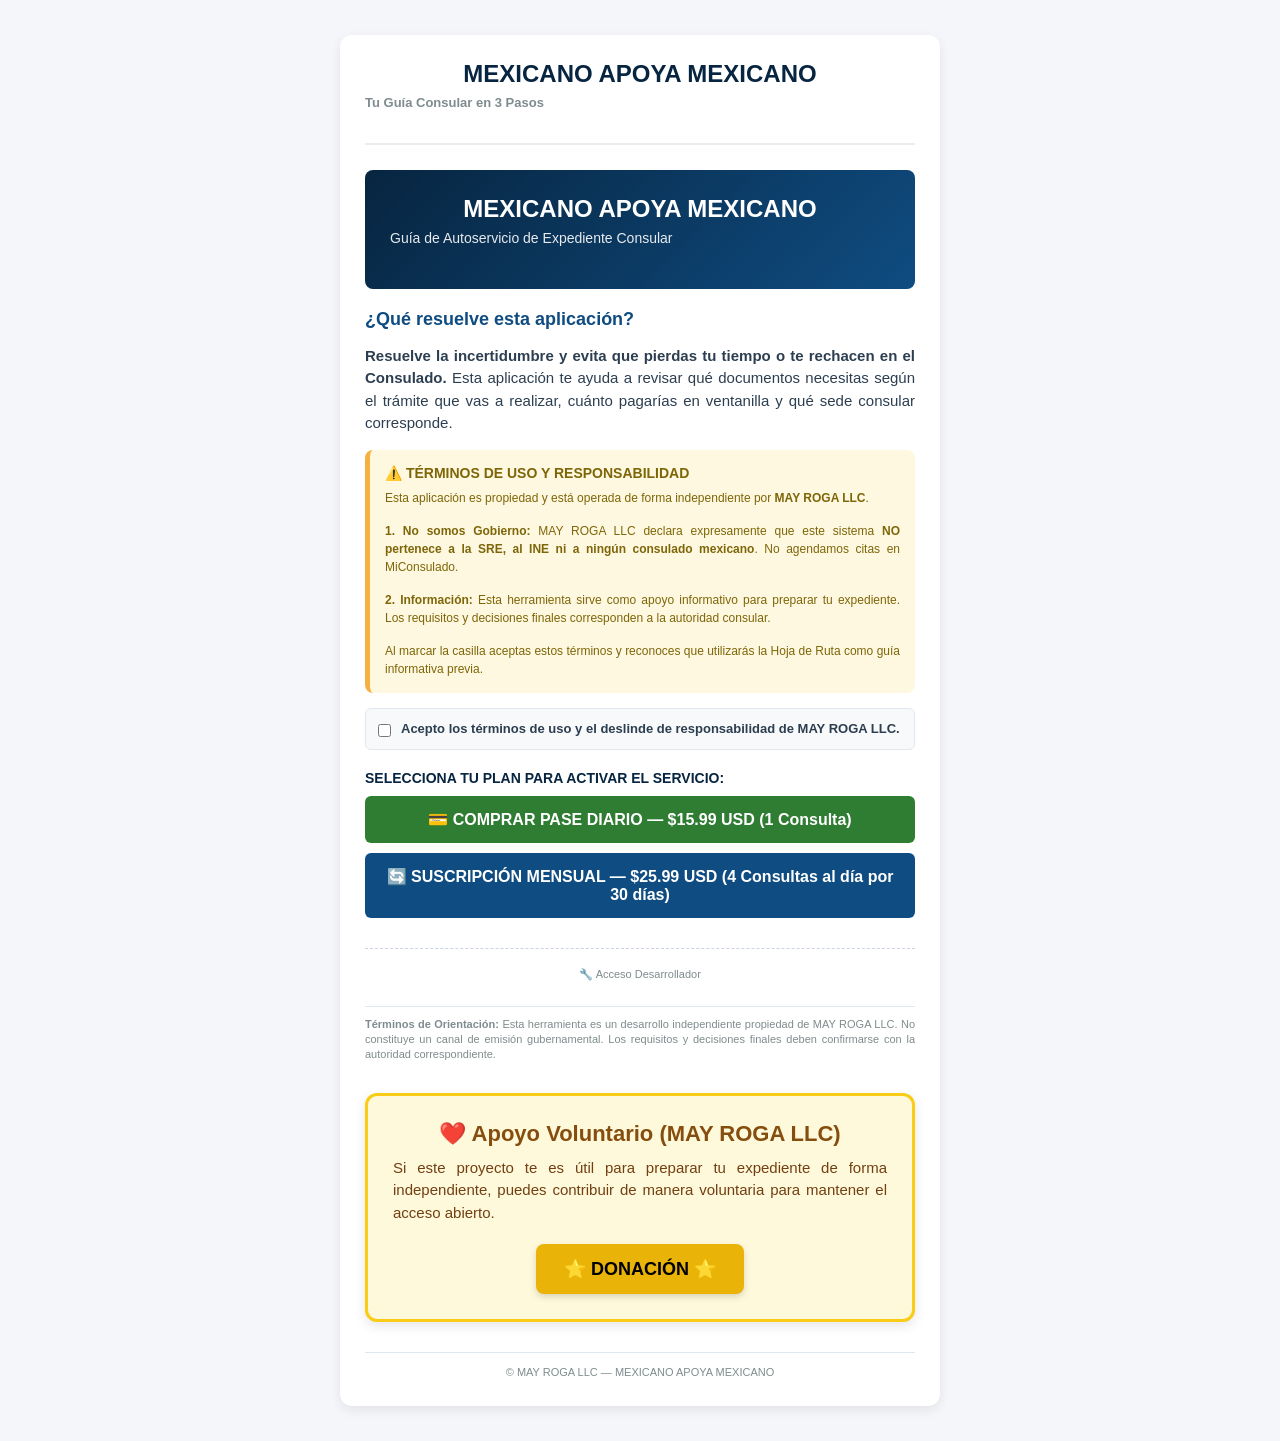
==== commit 5bd1a689: "Update index.html" ====
--- a/static/index.html
+++ b/static/index.html
@@ -265,6 +265,17 @@
 <strong>Términos de Orientación:</strong> Esta herramienta es un desarrollo independiente propiedad de MAY ROGA LLC. No constituye un canal de emisión gubernamental. Los requisitos y decisiones finales deben confirmarse con la autoridad correspondiente.
 </div>
 
+<!-- CUADRO AMARILLO DE DONACIÓN -->
+<div style="max-width: 600px; margin: 30px auto; padding: 25px; background-color: #fff9db; border: 3px solid #facc15; border-radius: 12px; text-align: center; box-shadow: 0 4px 12px rgba(0,0,0,0.1); font-family: Arial, sans-serif;">
+    <h3 style="color: #854d0e; margin-top: 0; font-size: 22px;">❤️ Apoyo Voluntario (MAY ROGA LLC)</h3>
+    <p style="color: #713f12; font-size: 15px; line-height: 1.5; margin-bottom: 20px;">
+        Si este proyecto te es útil para preparar tu expediente de forma independiente, puedes contribuir de manera voluntaria para mantener el acceso abierto.
+    </p>
+    <a href="https://buy.stripe.com/8x200ieEvgKnaF9cXN7Vm0t" target="_blank" style="display: inline-block; background-color: #eab308; color: #000000; padding: 14px 28px; font-size: 18px; font-weight: bold; text-decoration: none; border-radius: 8px; box-shadow: 0 3px 6px rgba(0,0,0,0.15);">
+        ⭐ DONACIÓN ⭐
+    </a>
+</div>
+
 <footer>
 © MAY ROGA LLC — MEXICANO APOYA MEXICANO
 </footer>
@@ -274,4 +285,3 @@
 <script src="/static/app.js" defer></script>
 </body>
 </html>
-
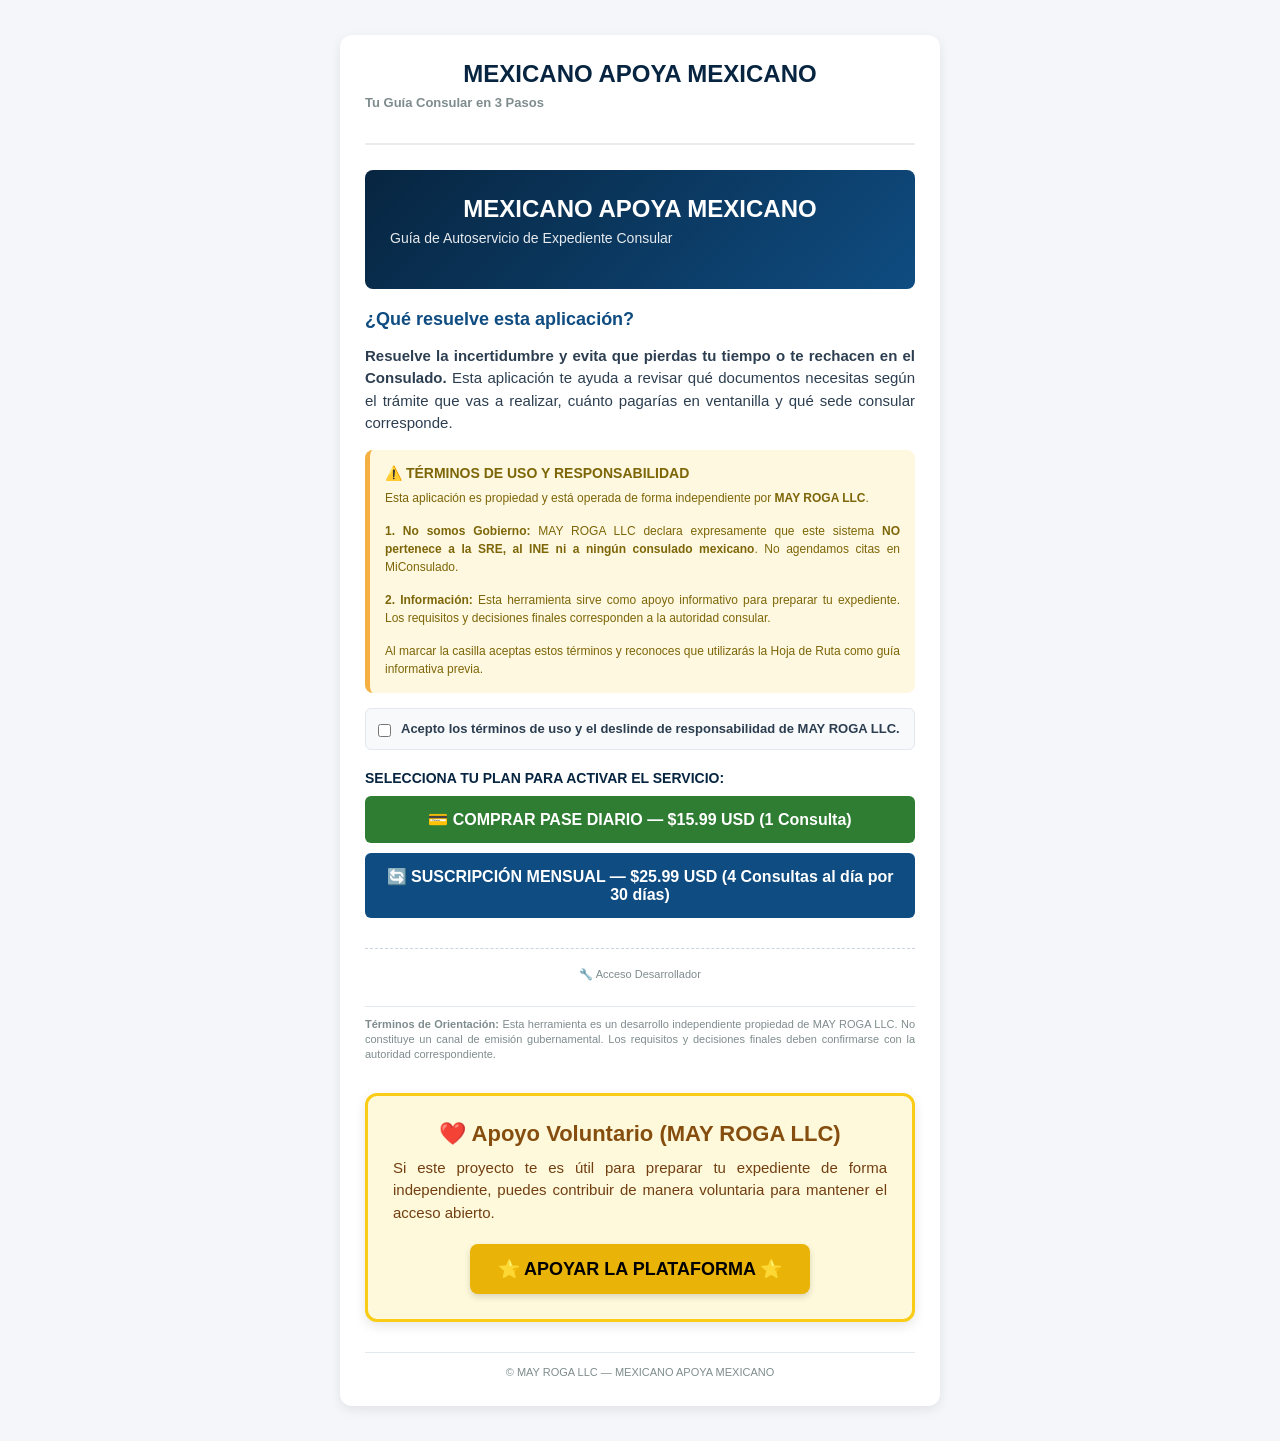
==== commit e740143c: "Update index.html" ====
--- a/static/index.html
+++ b/static/index.html
@@ -265,14 +265,14 @@
 <strong>Términos de Orientación:</strong> Esta herramienta es un desarrollo independiente propiedad de MAY ROGA LLC. No constituye un canal de emisión gubernamental. Los requisitos y decisiones finales deben confirmarse con la autoridad correspondiente.
 </div>
 
-<!-- CUADRO AMARILLO DE DONACIÓN -->
+<!-- CUADRO AMARILLO DE APOYO A LA PLATAFORMA -->
 <div style="max-width: 600px; margin: 30px auto; padding: 25px; background-color: #fff9db; border: 3px solid #facc15; border-radius: 12px; text-align: center; box-shadow: 0 4px 12px rgba(0,0,0,0.1); font-family: Arial, sans-serif;">
     <h3 style="color: #854d0e; margin-top: 0; font-size: 22px;">❤️ Apoyo Voluntario (MAY ROGA LLC)</h3>
     <p style="color: #713f12; font-size: 15px; line-height: 1.5; margin-bottom: 20px;">
         Si este proyecto te es útil para preparar tu expediente de forma independiente, puedes contribuir de manera voluntaria para mantener el acceso abierto.
     </p>
     <a href="https://buy.stripe.com/8x200ieEvgKnaF9cXN7Vm0t" target="_blank" style="display: inline-block; background-color: #eab308; color: #000000; padding: 14px 28px; font-size: 18px; font-weight: bold; text-decoration: none; border-radius: 8px; box-shadow: 0 3px 6px rgba(0,0,0,0.15);">
-        ⭐ DONACIÓN ⭐
+        ⭐ APOYAR LA PLATAFORMA ⭐
     </a>
 </div>
 
